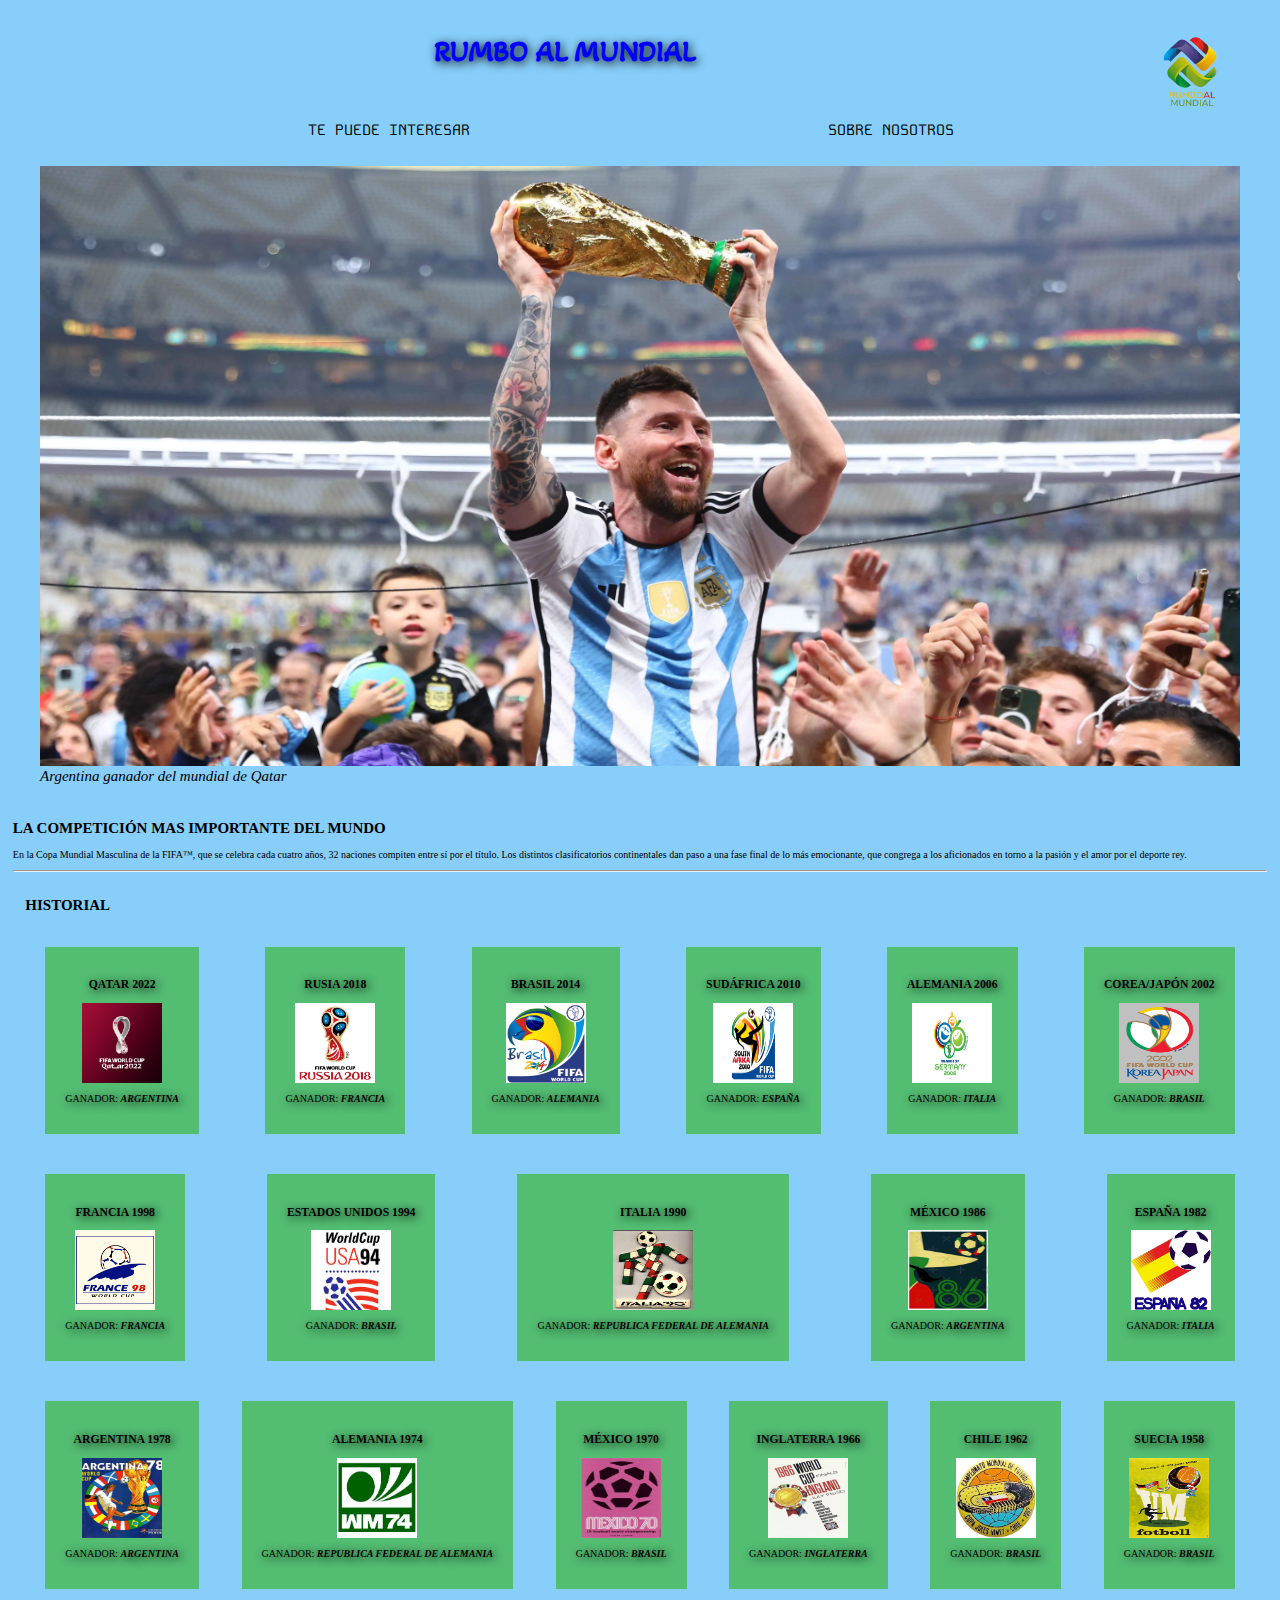
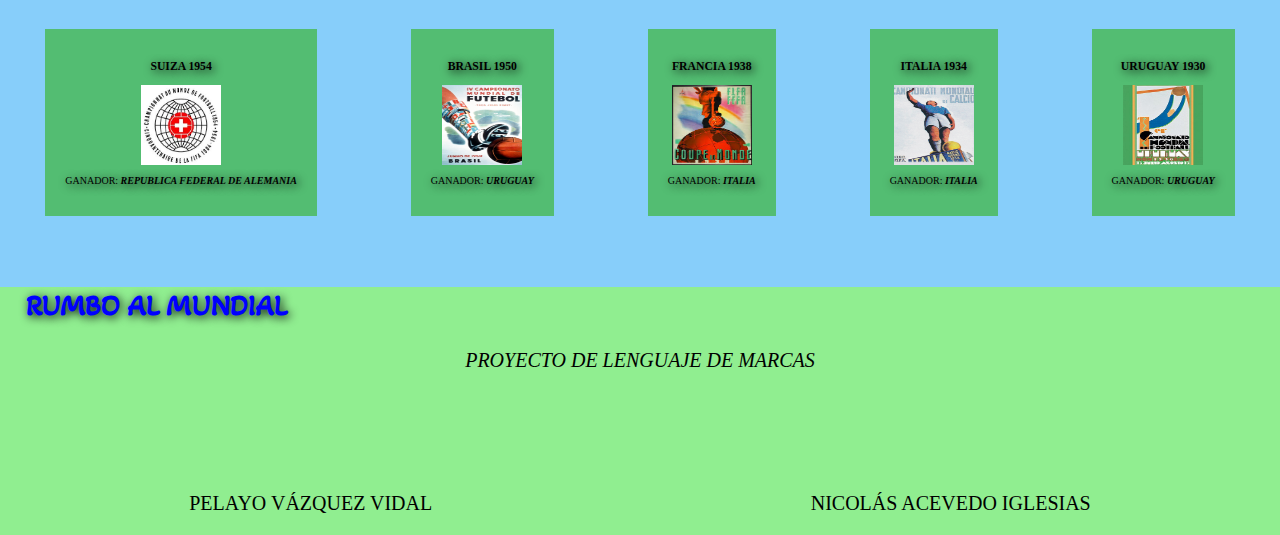
==== index.html @ d119bd3b "index casi acabado" ====
<!DOCTYPE html>
<html lang="es">
<head>
    <meta charset="UTF-8">
    <meta http-equiv="X-UA-Compatible" content="IE=edge">
    <meta name="viewport" content="width=device-width, initial-scale=1.0">
    <title>Document</title>
    <link rel="stylesheet" href="estilos.css">
    <link rel="icon" type="image/jpg" href="IMAGENES/logo.png"/>
</head>
<body>

    <header>
        <h1>RUMBO AL MUNDIAL</h1>
        <img class="logo" src="IMAGENES/logo.png" alt="Logo Rumbo al Mundial">
        
        <nav>
            <ul>
                <li><a href="datosExtra.html" title="Te puede interesar" target="_blank">Te puede interesar</a></li>
                <li><a href="sobreNosotros.html" title="Sobre Nosotros" target="_blank">Sobre Nosotros</a></li>
            </ul>
        </nav>
    </header>

    <figure>
    <img class="actualidad" src="IMAGENES/actualidad.webp" title="Lionel Messi Campeón del Mundial de Qatar" >
    <figcaption><cite>Argentina ganador del mundial de Qatar</cite></figcaption>
    </figure>
   
<main>
    <article>

        <h2>LA COMPETICIÓN MAS IMPORTANTE DEL MUNDO</h2>
        <p>En la Copa Mundial Masculina de la FIFA™, que se celebra cada cuatro años, 32 naciones compiten entre sí por el título. Los distintos clasificatorios continentales dan paso a una fase final de lo más emocionante, que congrega a los aficionados en torno a la pasión y el amor por el deporte rey.</p>
        <hr>

    </article>

    <section>

        <h2 class="titulo2">HISTORIAL</h2>

        <div>
            <h3>QATAR 2022</h3> 
            <img class="historial" src="IMAGENES/2022.png">
            <p class="ganador">Ganador: <strong><em>Argentina</em></strong></p>
        </div>
        <div>
            <h3>RUSIA 2018</h3>
            <img class="historial" src="IMAGENES/2018.jpg">
            <p class="ganador">Ganador: <strong><em>Francia</em></strong></p>
        </div>
        <div>
            <h3>BRASIL 2014</h3>
            <img class="historial" src="IMAGENES/2014.jpg">
            <p class="ganador">Ganador: <strong><em>Alemania</em></strong></p>
        </div>
        <div>
            <h3>SUDÁFRICA 2010</h3>
            <img class="historial" src="IMAGENES/2010.jpg">
            <p class="ganador">Ganador: <strong><em>España</em></strong></p>
        </div>
        <div>
            <h3>ALEMANIA 2006</h3>
            <img class="historial" src="IMAGENES/2006.webp">
            <p class="ganador">Ganador: <strong><em>Italia</em></strong></p>
        </div>
        <div>
            <h3>COREA/JAPÓN 2002</h3>
            <img class="historial" src="IMAGENES/2002.JPG">
            <p class="ganador">Ganador: <strong><em>Brasil</em></strong></p>
        </div>
        <div>
            <h3>FRANCIA 1998</h3>
            <img class="historial" src="IMAGENES/1998.jpg">
            <p class="ganador">Ganador: <strong><em>Francia</em></strong></p>
        </div>
        <div>
            <h3>ESTADOS UNIDOS 1994</h3>
            <img class="historial" src="IMAGENES/1994.jpg">
            <p class="ganador">Ganador: <strong><em>Brasil</em></strong></p>
        </div> 
        <div>
            <h3>ITALIA 1990</h3>
            <img class="historial" src="IMAGENES/1990.jpg">
            <p class="ganador">Ganador: <strong><em>Republica Federal de Alemania</em></strong> </p>
        </div>
        <div>
            <h3>MÉXICO 1986</h3>
            <img class="historial" src="IMAGENES/1986.jpg">
            <p class="ganador">Ganador: <strong><em>Argentina</em></strong></p>
        </div>
        <div>
            <h3>ESPAÑA 1982</h3>
            <img class="historial" src="IMAGENES/1982.webp">
            <p class="ganador">Ganador: <strong><em>Italia</em></strong></p>
        </div>
        <div>
            <h3>ARGENTINA 1978</h3>
            <img class="historial" src="IMAGENES/1978.jpg">
            <p class="ganador">Ganador: <strong><em>Argentina</em></strong></p>
        </div>
        <div>
            <h3>ALEMANIA 1974</h3>
            <img class="historial" src="IMAGENES/1974.png">
            <p class="ganador">Ganador: <strong><em>Republica Federal de Alemania</em></strong></p>
        </div>
        <div>
            <h3>MÉXICO 1970</h3>
            <img class="historial" src="IMAGENES/1970.jpg">
            <p class="ganador">Ganador: <strong><em>Brasil</em></strong></p>
        </div>
        <div>
            <h3>INGLATERRA 1966</h3>
            <img class="historial" src="IMAGENES/1966.jpg">
            <p class="ganador">Ganador: <strong><em>Inglaterra</em></strong></p>
        </div>
        <div>
            <h3>CHILE 1962</h3>
            <img class="historial" src="IMAGENES/1962.jpg">
            <p class="ganador">Ganador: <strong><em>Brasil</em></strong></p>
        </div>
        <div>
            <h3>SUECIA 1958</h3>
            <img class="historial" src="IMAGENES/1958.webp">
            <p class="ganador">Ganador: <strong><em>Brasil</em></strong></p>
        </div>
        <div>
            <h3>SUIZA 1954</h3>
            <img class="historial" src="IMAGENES/1954.jpg">
            <p class="ganador">Ganador: <strong><em>Republica Federal de Alemania</em></strong></p>
        </div>
        <div>
            <h3>BRASIL 1950</h3>
            <img class="historial" src="IMAGENES/1950.jpg">
            <p class="ganador">Ganador: <strong><em>Uruguay</em></strong></p>
        </div>
        <div>
            <h3>FRANCIA 1938</h3>
            <img class="historial" src="IMAGENES/1938.jpg">
            <p class="ganador">Ganador: <strong><em>Italia</em></strong></p>
        </div> 
        <div>
            <h3>ITALIA 1934</h3>
            <img class="historial" src="IMAGENES/1934.jpg">
            <p class="ganador">Ganador: <strong><em>Italia</em></strong></p>
        </div>
        <div>
            <h3>URUGUAY 1930</h3>
            <img class="historial" src="IMAGENES/1930.jpg">
            <p class="ganador">Ganador: <strong><em>Uruguay</em></strong></p>
        </div>
        
    </section>
    
</main>


<footer>
<h1 class="pie">RUMBO AL MUNDIAL</h1>
<p class="cite"><em>Proyecto de Lenguaje de marcas</em></p>

<pagina class="autores">
<p>PELAYO VÁZQUEZ VIDAL</p>
<p>NICOLÁS ACEVEDO IGLESIAS</p>
</pagina>
</footer>







    
</body>
</html>
---- estilos.css ----
@import url('https://fonts.googleapis.com/css2?family=Kode+Mono:wght@400..700&display=swap');
@import url('https://fonts.googleapis.com/css2?family=Akaya+Kanadaka&display=swap');






html, body {
    margin: 0;
    padding: 0;
    background-color:lightskyblue; 
  }
  
  html {
    font-size: 10px;
    background-color: gray;
  }
  
  body {
    width: 100%; 
    margin: 0 auto;
  }

  

  header {
   
    display: flex;
    flex-flow: row wrap;
    height: 130px;
    
  }

  main, header {
    background-color:lightskyblue;
    padding: 1%;
  }

  h1 {
    flex: 1;
    text-transform: uppercase;
    display: flex;
    justify-content: center;
    text-align: center;
    font-size: 30px;
    font-family: "Akaya Kanadaka", system-ui;
    text-transform: uppercase;
    text-shadow: 2px 2px 10px black;
    color: blue;
    
   }
   

  

  .logo {
    display: flex;
    height: 150px;
  
  }

  nav {
    height: 5px;
    width: 80%;
    display: flex;
    margin: 0 auto;
    align-items: end;
    
   
   
  }
  
  nav ul {
    padding: 0;
    list-style-type: none;
    flex: 2;
    display: flex;
    
   
    
   
   
  }
  
  nav li {
    display: flex;
    text-align: center;
    flex: 2;
    justify-content: center;
    margin-bottom: 10px;
    font-family: "Kode Mono", monospace;
    
   
   
   
  }
  
  nav a {
    font-size: 15px;
    height: 3rem;
    line-height: 1.7;
    text-transform: uppercase;
    text-decoration: none;
    color: black;
    
  }

  nav a:hover{
    color:white;
  }

.actualidad{
  
  height: 600px;
  width: 100%;
  
}

figcaption{
font-size: 15px;


}

main{
height: 100%;

}

section{
  display: flex;
  
 
  flex-flow: row wrap;
  justify-content: space-between;
  margin: 1%;
  
}
.titulo2{
  display: flex;
 flex: 100%;
}


.historial{
  height: 80px;
  width: 80px;
  
}

div{
  display: flex;
 flex-direction: column;
 justify-content: space-between;
 padding: 20px;
 align-items: center;

 margin: 20px;
 background-color: rgb(83, 189, 114);
 text-shadow: 2px 2px 10px black;
  
}

div:hover{

  background-color: yellow;
}

.ganador{
  text-align: center;
  font-size: 10px;
  text-transform: uppercase;

}

footer{

  height: 100%;
  background-color:lightgreen;
}

.pie{
  display: flex;
justify-content: left;
margin: 2%;
}

.cite{
display: flex;
justify-content: center;
font-size: 2rem;
text-transform: uppercase;
}

.autores{
  display: flex;
  flex-direction: row;
  justify-content: space-around;
  margin-top: 100px;
  font-size: 2rem;
}
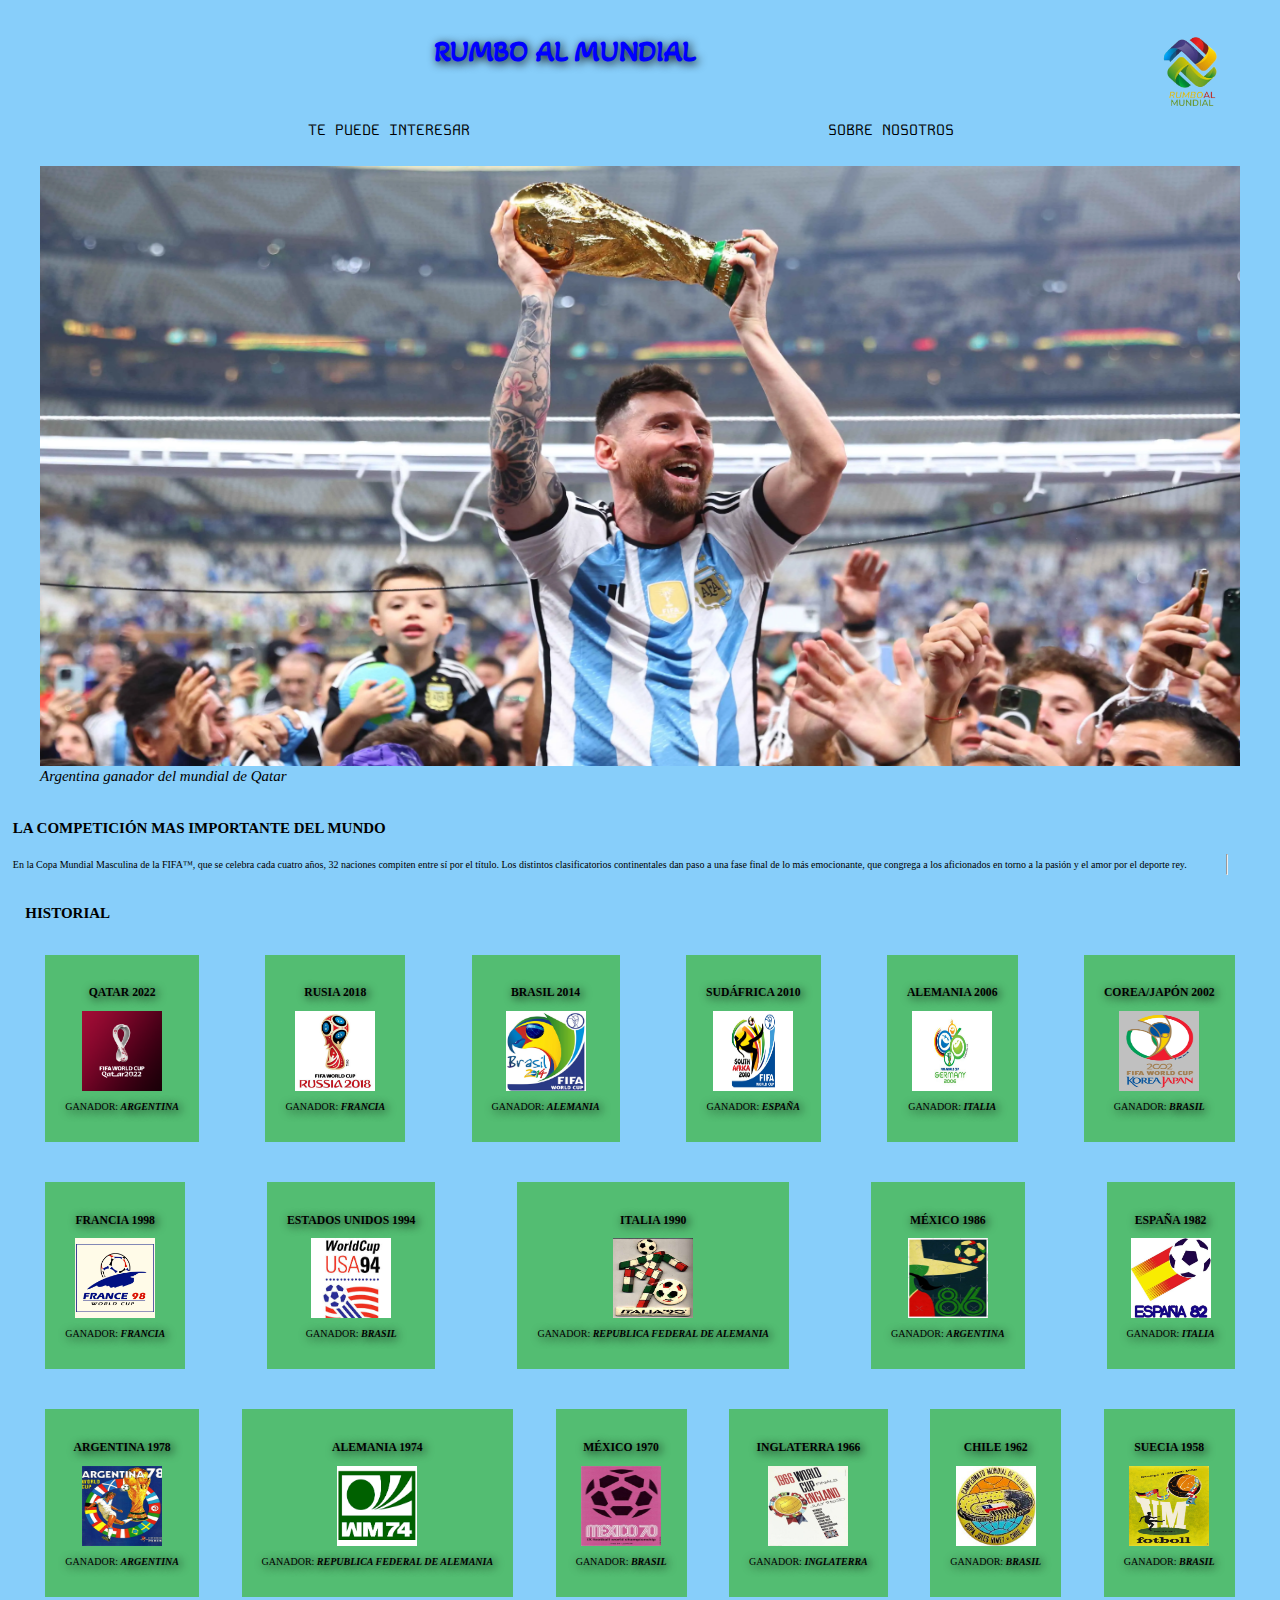
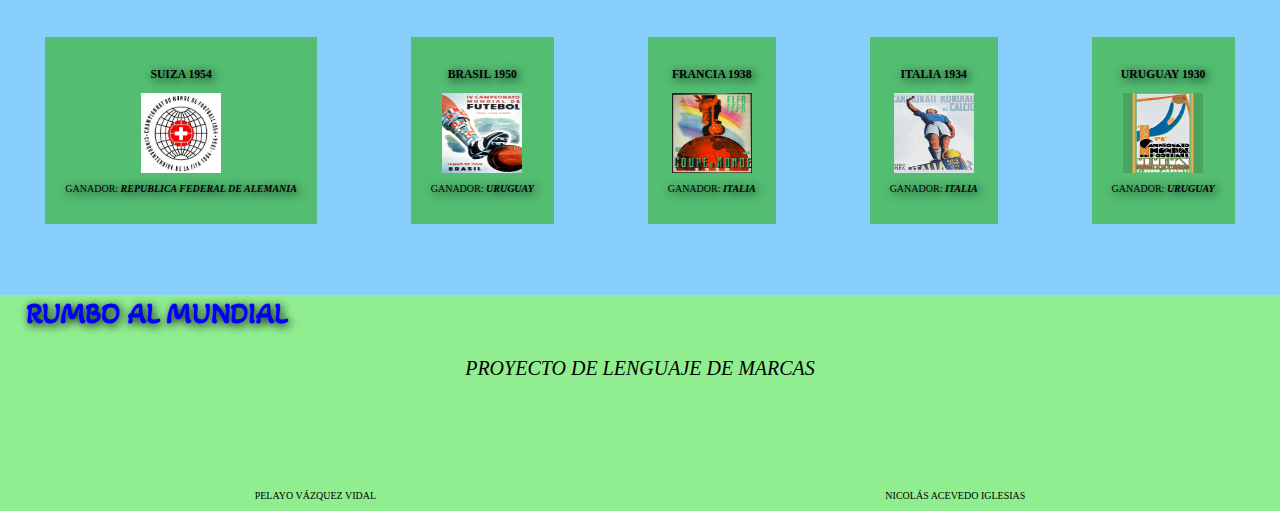
==== commit bfe1b682: "listo" ====
--- a/index.html
+++ b/index.html
@@ -1,19 +1,21 @@
 <!DOCTYPE html>
 <html lang="es">
+
 <head>
     <meta charset="UTF-8">
     <meta http-equiv="X-UA-Compatible" content="IE=edge">
     <meta name="viewport" content="width=device-width, initial-scale=1.0">
-    <title>Document</title>
+    <title>RuboAlMundial</title>
     <link rel="stylesheet" href="estilos.css">
-    <link rel="icon" type="image/jpg" href="IMAGENES/logo.png"/>
+    <link rel="icon" type="image/jpg" href="IMAGENES/logo.png" />
 </head>
+
 <body>
 
     <header>
         <h1>RUMBO AL MUNDIAL</h1>
         <img class="logo" src="IMAGENES/logo.png" alt="Logo Rumbo al Mundial">
-        
+
         <nav>
             <ul>
                 <li><a href="datosExtra.html" title="Te puede interesar" target="_blank">Te puede interesar</a></li>
@@ -23,148 +25,150 @@
     </header>
 
     <figure>
-    <img class="actualidad" src="IMAGENES/actualidad.webp" title="Lionel Messi Campeón del Mundial de Qatar" >
-    <figcaption><cite>Argentina ganador del mundial de Qatar</cite></figcaption>
+        <img class="actualidad" src="IMAGENES/actualidad.webp" title="Lionel Messi Campeón del Mundial de Qatar">
+        <figcaption><cite>Argentina ganador del mundial de Qatar</cite></figcaption>
     </figure>
-   
-<main>
-    <article>
 
-        <h2>LA COMPETICIÓN MAS IMPORTANTE DEL MUNDO</h2>
-        <p>En la Copa Mundial Masculina de la FIFA™, que se celebra cada cuatro años, 32 naciones compiten entre sí por el título. Los distintos clasificatorios continentales dan paso a una fase final de lo más emocionante, que congrega a los aficionados en torno a la pasión y el amor por el deporte rey.</p>
-        <hr>
+    <main>
+        <article>
 
-    </article>
+            <h2>LA COMPETICIÓN MAS IMPORTANTE DEL MUNDO</h2>
+            <p>En la Copa Mundial Masculina de la FIFA™, que se celebra cada cuatro años, 32 naciones compiten entre sí
+                por el título. Los distintos clasificatorios continentales dan paso a una fase final de lo más
+                emocionante, que congrega a los aficionados en torno a la pasión y el amor por el deporte rey.</p>
+            <hr>
 
-    <section>
+        </article>
 
-        <h2 class="titulo2">HISTORIAL</h2>
+        <section>
 
-        <div>
-            <h3>QATAR 2022</h3> 
-            <img class="historial" src="IMAGENES/2022.png">
-            <p class="ganador">Ganador: <strong><em>Argentina</em></strong></p>
-        </div>
-        <div>
-            <h3>RUSIA 2018</h3>
-            <img class="historial" src="IMAGENES/2018.jpg">
-            <p class="ganador">Ganador: <strong><em>Francia</em></strong></p>
-        </div>
-        <div>
-            <h3>BRASIL 2014</h3>
-            <img class="historial" src="IMAGENES/2014.jpg">
-            <p class="ganador">Ganador: <strong><em>Alemania</em></strong></p>
-        </div>
-        <div>
-            <h3>SUDÁFRICA 2010</h3>
-            <img class="historial" src="IMAGENES/2010.jpg">
-            <p class="ganador">Ganador: <strong><em>España</em></strong></p>
-        </div>
-        <div>
-            <h3>ALEMANIA 2006</h3>
-            <img class="historial" src="IMAGENES/2006.webp">
-            <p class="ganador">Ganador: <strong><em>Italia</em></strong></p>
-        </div>
-        <div>
-            <h3>COREA/JAPÓN 2002</h3>
-            <img class="historial" src="IMAGENES/2002.JPG">
-            <p class="ganador">Ganador: <strong><em>Brasil</em></strong></p>
-        </div>
-        <div>
-            <h3>FRANCIA 1998</h3>
-            <img class="historial" src="IMAGENES/1998.jpg">
-            <p class="ganador">Ganador: <strong><em>Francia</em></strong></p>
-        </div>
-        <div>
-            <h3>ESTADOS UNIDOS 1994</h3>
-            <img class="historial" src="IMAGENES/1994.jpg">
-            <p class="ganador">Ganador: <strong><em>Brasil</em></strong></p>
-        </div> 
-        <div>
-            <h3>ITALIA 1990</h3>
-            <img class="historial" src="IMAGENES/1990.jpg">
-            <p class="ganador">Ganador: <strong><em>Republica Federal de Alemania</em></strong> </p>
-        </div>
-        <div>
-            <h3>MÉXICO 1986</h3>
-            <img class="historial" src="IMAGENES/1986.jpg">
-            <p class="ganador">Ganador: <strong><em>Argentina</em></strong></p>
-        </div>
-        <div>
-            <h3>ESPAÑA 1982</h3>
-            <img class="historial" src="IMAGENES/1982.webp">
-            <p class="ganador">Ganador: <strong><em>Italia</em></strong></p>
-        </div>
-        <div>
-            <h3>ARGENTINA 1978</h3>
-            <img class="historial" src="IMAGENES/1978.jpg">
-            <p class="ganador">Ganador: <strong><em>Argentina</em></strong></p>
-        </div>
-        <div>
-            <h3>ALEMANIA 1974</h3>
-            <img class="historial" src="IMAGENES/1974.png">
-            <p class="ganador">Ganador: <strong><em>Republica Federal de Alemania</em></strong></p>
-        </div>
-        <div>
-            <h3>MÉXICO 1970</h3>
-            <img class="historial" src="IMAGENES/1970.jpg">
-            <p class="ganador">Ganador: <strong><em>Brasil</em></strong></p>
-        </div>
-        <div>
-            <h3>INGLATERRA 1966</h3>
-            <img class="historial" src="IMAGENES/1966.jpg">
-            <p class="ganador">Ganador: <strong><em>Inglaterra</em></strong></p>
-        </div>
-        <div>
-            <h3>CHILE 1962</h3>
-            <img class="historial" src="IMAGENES/1962.jpg">
-            <p class="ganador">Ganador: <strong><em>Brasil</em></strong></p>
-        </div>
-        <div>
-            <h3>SUECIA 1958</h3>
-            <img class="historial" src="IMAGENES/1958.webp">
-            <p class="ganador">Ganador: <strong><em>Brasil</em></strong></p>
-        </div>
-        <div>
-            <h3>SUIZA 1954</h3>
-            <img class="historial" src="IMAGENES/1954.jpg">
-            <p class="ganador">Ganador: <strong><em>Republica Federal de Alemania</em></strong></p>
-        </div>
-        <div>
-            <h3>BRASIL 1950</h3>
-            <img class="historial" src="IMAGENES/1950.jpg">
-            <p class="ganador">Ganador: <strong><em>Uruguay</em></strong></p>
-        </div>
-        <div>
-            <h3>FRANCIA 1938</h3>
-            <img class="historial" src="IMAGENES/1938.jpg">
-            <p class="ganador">Ganador: <strong><em>Italia</em></strong></p>
-        </div> 
-        <div>
-            <h3>ITALIA 1934</h3>
-            <img class="historial" src="IMAGENES/1934.jpg">
-            <p class="ganador">Ganador: <strong><em>Italia</em></strong></p>
-        </div>
-        <div>
-            <h3>URUGUAY 1930</h3>
-            <img class="historial" src="IMAGENES/1930.jpg">
-            <p class="ganador">Ganador: <strong><em>Uruguay</em></strong></p>
-        </div>
-        
-    </section>
-    
-</main>
+            <h2 class="titulo2">HISTORIAL</h2>
+
+            <div>
+                <h3>QATAR 2022</h3>
+                <img class="historial" src="IMAGENES/2022.png">
+                <p class="ganador">Ganador: <strong><em>Argentina</em></strong></p>
+            </div>
+            <div>
+                <h3>RUSIA 2018</h3>
+                <img class="historial" src="IMAGENES/2018.jpg">
+                <p class="ganador">Ganador: <strong><em>Francia</em></strong></p>
+            </div>
+            <div>
+                <h3>BRASIL 2014</h3>
+                <img class="historial" src="IMAGENES/2014.jpg">
+                <p class="ganador">Ganador: <strong><em>Alemania</em></strong></p>
+            </div>
+            <div>
+                <h3>SUDÁFRICA 2010</h3>
+                <img class="historial" src="IMAGENES/2010.jpg">
+                <p class="ganador">Ganador: <strong><em>España</em></strong></p>
+            </div>
+            <div>
+                <h3>ALEMANIA 2006</h3>
+                <img class="historial" src="IMAGENES/2006.webp">
+                <p class="ganador">Ganador: <strong><em>Italia</em></strong></p>
+            </div>
+            <div>
+                <h3>COREA/JAPÓN 2002</h3>
+                <img class="historial" src="IMAGENES/2002.JPG">
+                <p class="ganador">Ganador: <strong><em>Brasil</em></strong></p>
+            </div>
+            <div>
+                <h3>FRANCIA 1998</h3>
+                <img class="historial" src="IMAGENES/1998.jpg">
+                <p class="ganador">Ganador: <strong><em>Francia</em></strong></p>
+            </div>
+            <div>
+                <h3>ESTADOS UNIDOS 1994</h3>
+                <img class="historial" src="IMAGENES/1994.jpg">
+                <p class="ganador">Ganador: <strong><em>Brasil</em></strong></p>
+            </div>
+            <div>
+                <h3>ITALIA 1990</h3>
+                <img class="historial" src="IMAGENES/1990.jpg">
+                <p class="ganador">Ganador: <strong><em>Republica Federal de Alemania</em></strong> </p>
+            </div>
+            <div>
+                <h3>MÉXICO 1986</h3>
+                <img class="historial" src="IMAGENES/1986.jpg">
+                <p class="ganador">Ganador: <strong><em>Argentina</em></strong></p>
+            </div>
+            <div>
+                <h3>ESPAÑA 1982</h3>
+                <img class="historial" src="IMAGENES/1982.webp">
+                <p class="ganador">Ganador: <strong><em>Italia</em></strong></p>
+            </div>
+            <div>
+                <h3>ARGENTINA 1978</h3>
+                <img class="historial" src="IMAGENES/1978.jpg">
+                <p class="ganador">Ganador: <strong><em>Argentina</em></strong></p>
+            </div>
+            <div>
+                <h3>ALEMANIA 1974</h3>
+                <img class="historial" src="IMAGENES/1974.png">
+                <p class="ganador">Ganador: <strong><em>Republica Federal de Alemania</em></strong></p>
+            </div>
+            <div>
+                <h3>MÉXICO 1970</h3>
+                <img class="historial" src="IMAGENES/1970.jpg">
+                <p class="ganador">Ganador: <strong><em>Brasil</em></strong></p>
+            </div>
+            <div>
+                <h3>INGLATERRA 1966</h3>
+                <img class="historial" src="IMAGENES/1966.jpg">
+                <p class="ganador">Ganador: <strong><em>Inglaterra</em></strong></p>
+            </div>
+            <div>
+                <h3>CHILE 1962</h3>
+                <img class="historial" src="IMAGENES/1962.jpg">
+                <p class="ganador">Ganador: <strong><em>Brasil</em></strong></p>
+            </div>
+            <div>
+                <h3>SUECIA 1958</h3>
+                <img class="historial" src="IMAGENES/1958.webp">
+                <p class="ganador">Ganador: <strong><em>Brasil</em></strong></p>
+            </div>
+            <div>
+                <h3>SUIZA 1954</h3>
+                <img class="historial" src="IMAGENES/1954.jpg">
+                <p class="ganador">Ganador: <strong><em>Republica Federal de Alemania</em></strong></p>
+            </div>
+            <div>
+                <h3>BRASIL 1950</h3>
+                <img class="historial" src="IMAGENES/1950.jpg">
+                <p class="ganador">Ganador: <strong><em>Uruguay</em></strong></p>
+            </div>
+            <div>
+                <h3>FRANCIA 1938</h3>
+                <img class="historial" src="IMAGENES/1938.jpg">
+                <p class="ganador">Ganador: <strong><em>Italia</em></strong></p>
+            </div>
+            <div>
+                <h3>ITALIA 1934</h3>
+                <img class="historial" src="IMAGENES/1934.jpg">
+                <p class="ganador">Ganador: <strong><em>Italia</em></strong></p>
+            </div>
+            <div>
+                <h3>URUGUAY 1930</h3>
+                <img class="historial" src="IMAGENES/1930.jpg">
+                <p class="ganador">Ganador: <strong><em>Uruguay</em></strong></p>
+            </div>
+
+        </section>
+
+    </main>
 
 
-<footer>
-<h1 class="pie">RUMBO AL MUNDIAL</h1>
-<p class="cite"><em>Proyecto de Lenguaje de marcas</em></p>
+    <footer>
+        <h1 class="pie">RUMBO AL MUNDIAL</h1>
+        <p class="cite"><em>Proyecto de Lenguaje de marcas</em></p>
 
-<pagina class="autores">
-<p>PELAYO VÁZQUEZ VIDAL</p>
-<p>NICOLÁS ACEVEDO IGLESIAS</p>
-</pagina>
-</footer>
+        <pagina class="autores">
+            <p>PELAYO VÁZQUEZ VIDAL</p>
+            <p>NICOLÁS ACEVEDO IGLESIAS</p>
+        </pagina>
+    </footer>
 
 
 
@@ -172,6 +176,7 @@
 
 
 
-    
+
 </body>
+
 </html>--- a/estilos.css
+++ b/estilos.css
@@ -10,6 +10,7 @@
     margin: 0;
     padding: 0;
     background-color:lightskyblue; 
+    min-width:450px;
   }
   
   html {
@@ -20,6 +21,7 @@
   body {
     width: 100%; 
     margin: 0 auto;
+    
   }
 
   
@@ -126,6 +128,12 @@
 main{
 height: 100%;
 
+}
+
+article{
+  display: flex;
+  flex-flow: row wrap;
+  text-align: justify;
 }
 
 section{
@@ -198,21 +206,168 @@
   flex-direction: row;
   justify-content: space-around;
   margin-top: 100px;
-  font-size: 2rem;
-}
-
-
-
-
-  
-  
-
-
-
-
-
-
-
-
-
-
+  font-size: 1rem;
+}
+
+@media (width<=500px){
+
+  .actualidad{
+  
+    height: 400px;
+    width: 400px;
+    margin: 0 auto;
+    
+  }
+
+  article{
+    display: flex;
+    flex-flow: row wrap;
+    text-align: center;
+  }
+
+
+div{
+  display: flex;
+ flex-direction: column;
+ justify-content: center;
+ padding: 20px;
+ align-items: center;
+
+ margin: 20px;
+ background-color: rgb(83, 189, 114);
+ text-shadow: 2px 2px 10px black;
+  
+}
+
+.titulo2{
+  display: flex;
+ flex: 100%;
+ justify-content: center;
+}
+
+
+.pie{
+  display: flex;
+justify-content: center;
+margin: 2%;
+}
+
+.autores{
+  display: flex;
+  flex-direction: column;
+ justify-content: center;
+ align-items: center;
+ 
+  font-size: 1rem;
+}
+
+}
+
+@media (width>1400px){
+
+  header {
+   
+    display: flex;
+    flex-flow: row wrap;
+    height: 200px;
+    
+  }
+
+
+  .actualidad{
+  
+    height: 1000px;
+    width: 100%;
+    
+  }
+  h1 {
+    flex: 1;
+    text-transform: uppercase;
+    display: flex;
+    justify-content: center;
+    text-align: center;
+    font-size: 30px;
+    font-family: "Akaya Kanadaka", system-ui;
+    text-transform: uppercase;
+    text-shadow: 2px 2px 10px black;
+    color: blue;
+    
+   }
+   
+
+  
+
+  .logo {
+    display: flex;
+    height: 150px;
+    
+  
+  }
+
+  nav {
+    height: 50px;
+    width: 80%;
+    display: flex;
+    margin: 0 auto;
+    align-items: end;
+    flex:100%;
+    
+   
+   
+  }
+  
+  nav ul {
+    padding: 0;
+    list-style-type: none;
+    flex: 2;
+    display: flex;
+    
+   
+    
+   
+   
+  }
+  
+  nav li {
+    display: flex;
+    text-align: center;
+    flex: 2;
+    justify-content: center;
+    margin-bottom: 10px;
+    font-family: "Kode Mono", monospace;
+    
+   
+   
+   
+  }
+  
+  nav a {
+    font-size: 15px;
+    height: 3rem;
+    line-height: 1.7;
+    text-transform: uppercase;
+    text-decoration: none;
+    color: black;
+    
+  }
+
+
+
+  
+}
+
+
+
+
+
+
+
+
+
+
+
+
+
+
+
+
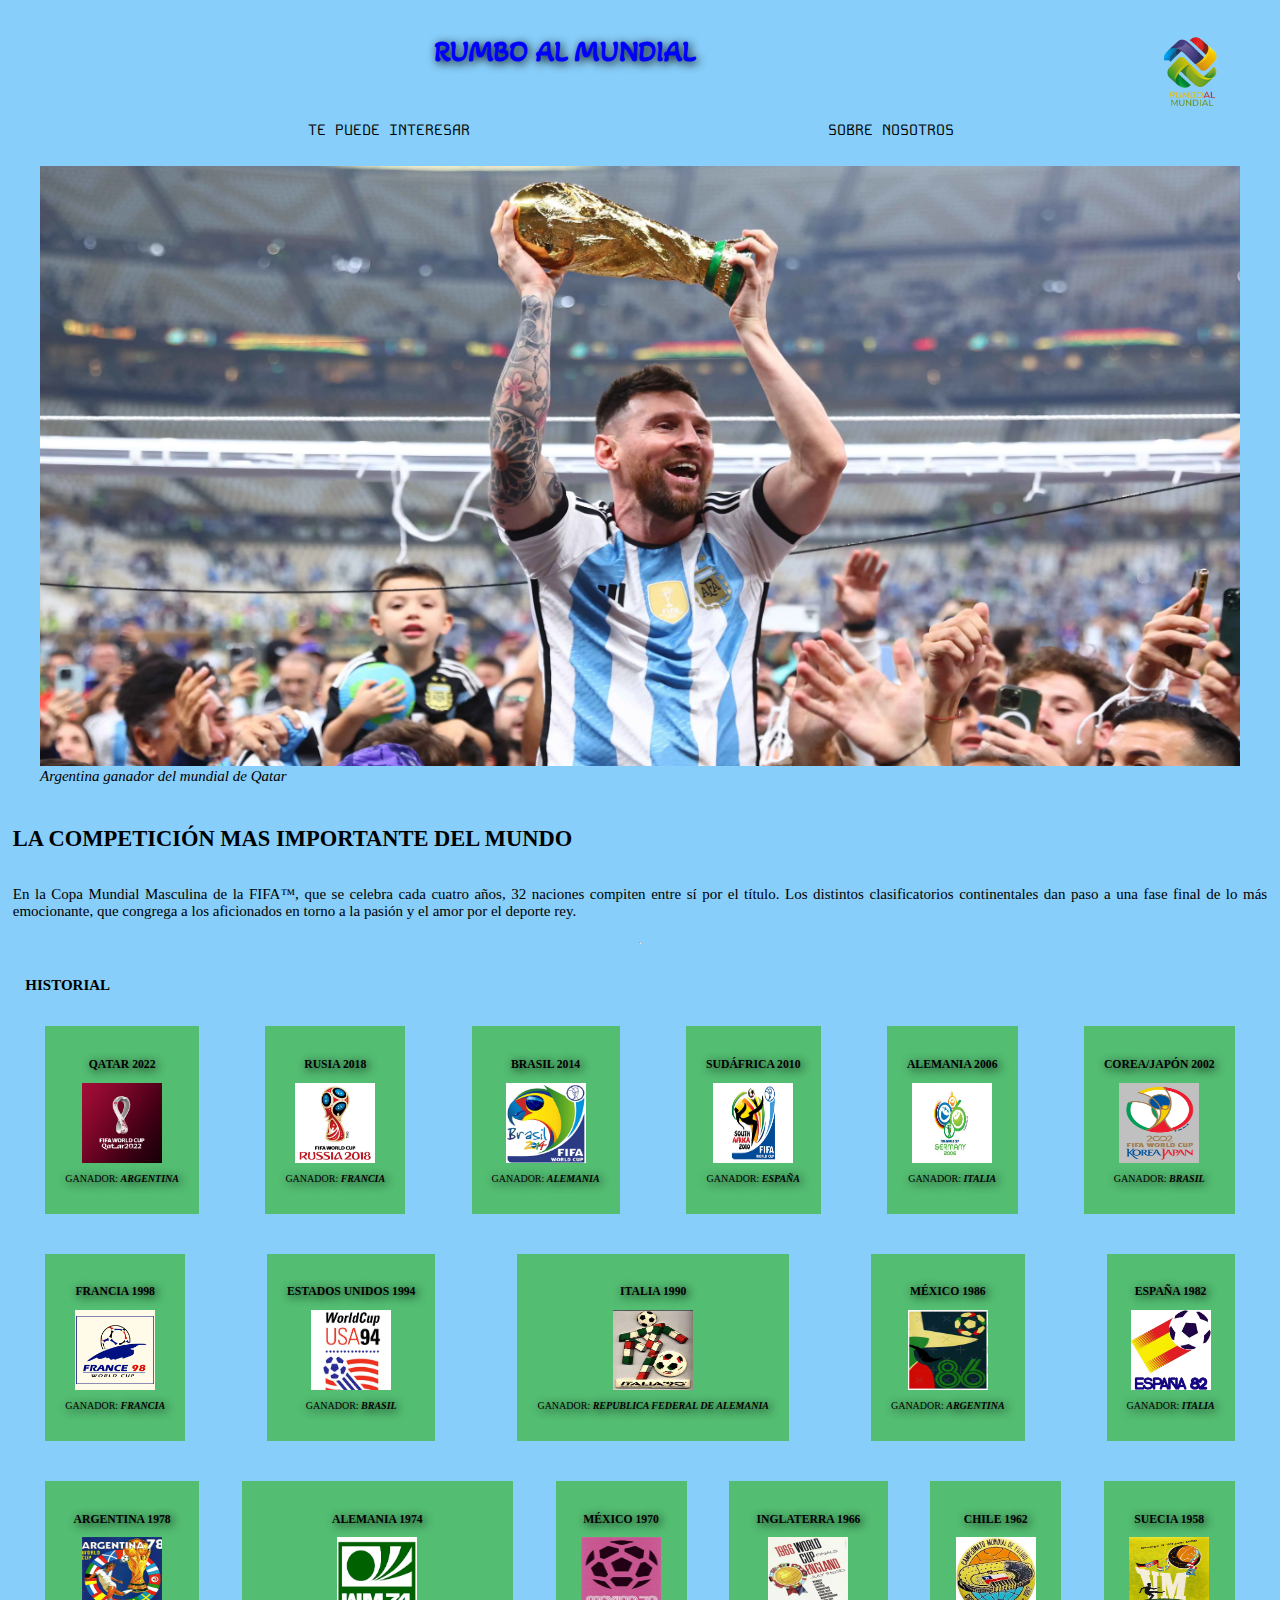
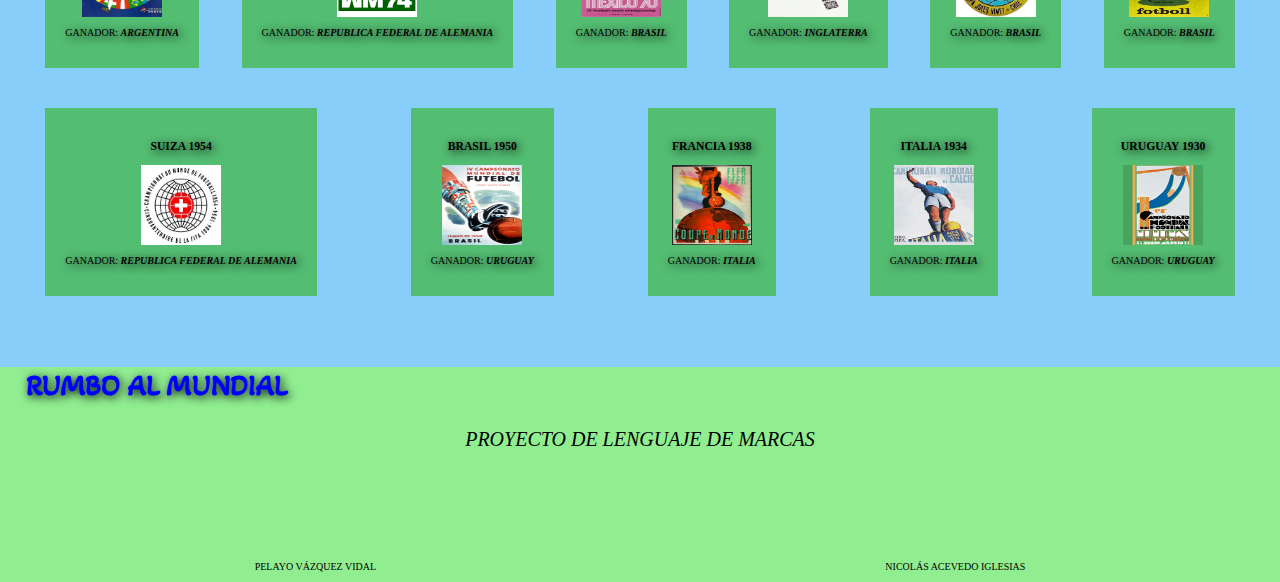
==== commit 9342e6be: "listo" ====
--- a/index.html
+++ b/index.html
@@ -32,7 +32,7 @@
     <main>
         <article>
 
-            <h2>LA COMPETICIÓN MAS IMPORTANTE DEL MUNDO</h2>
+            <h2 class="Titulo1">LA COMPETICIÓN MAS IMPORTANTE DEL MUNDO</h2>
             <p>En la Copa Mundial Masculina de la FIFA™, que se celebra cada cuatro años, 32 naciones compiten entre sí
                 por el título. Los distintos clasificatorios continentales dan paso a una fase final de lo más
                 emocionante, que congrega a los aficionados en torno a la pasión y el amor por el deporte rey.</p>
--- a/estilos.css
+++ b/estilos.css
@@ -134,6 +134,7 @@
   display: flex;
   flex-flow: row wrap;
   text-align: justify;
+  font-size: 15px;
 }
 
 section{
@@ -351,23 +352,33 @@
     
   }
 
-
-
-  
-}
-
-
-
-
-
-
-
-
-
-
-
-
-
-
-
-
+  article{
+    display: flex;
+    flex-flow: row wrap;
+    text-align: justify;
+    font-size: 15px;
+  } 
+
+  .Titulo1{
+    display: flex;
+    flex: 100%;
+  }
+
+  
+}
+
+
+
+
+
+
+
+
+
+
+
+
+
+
+
+
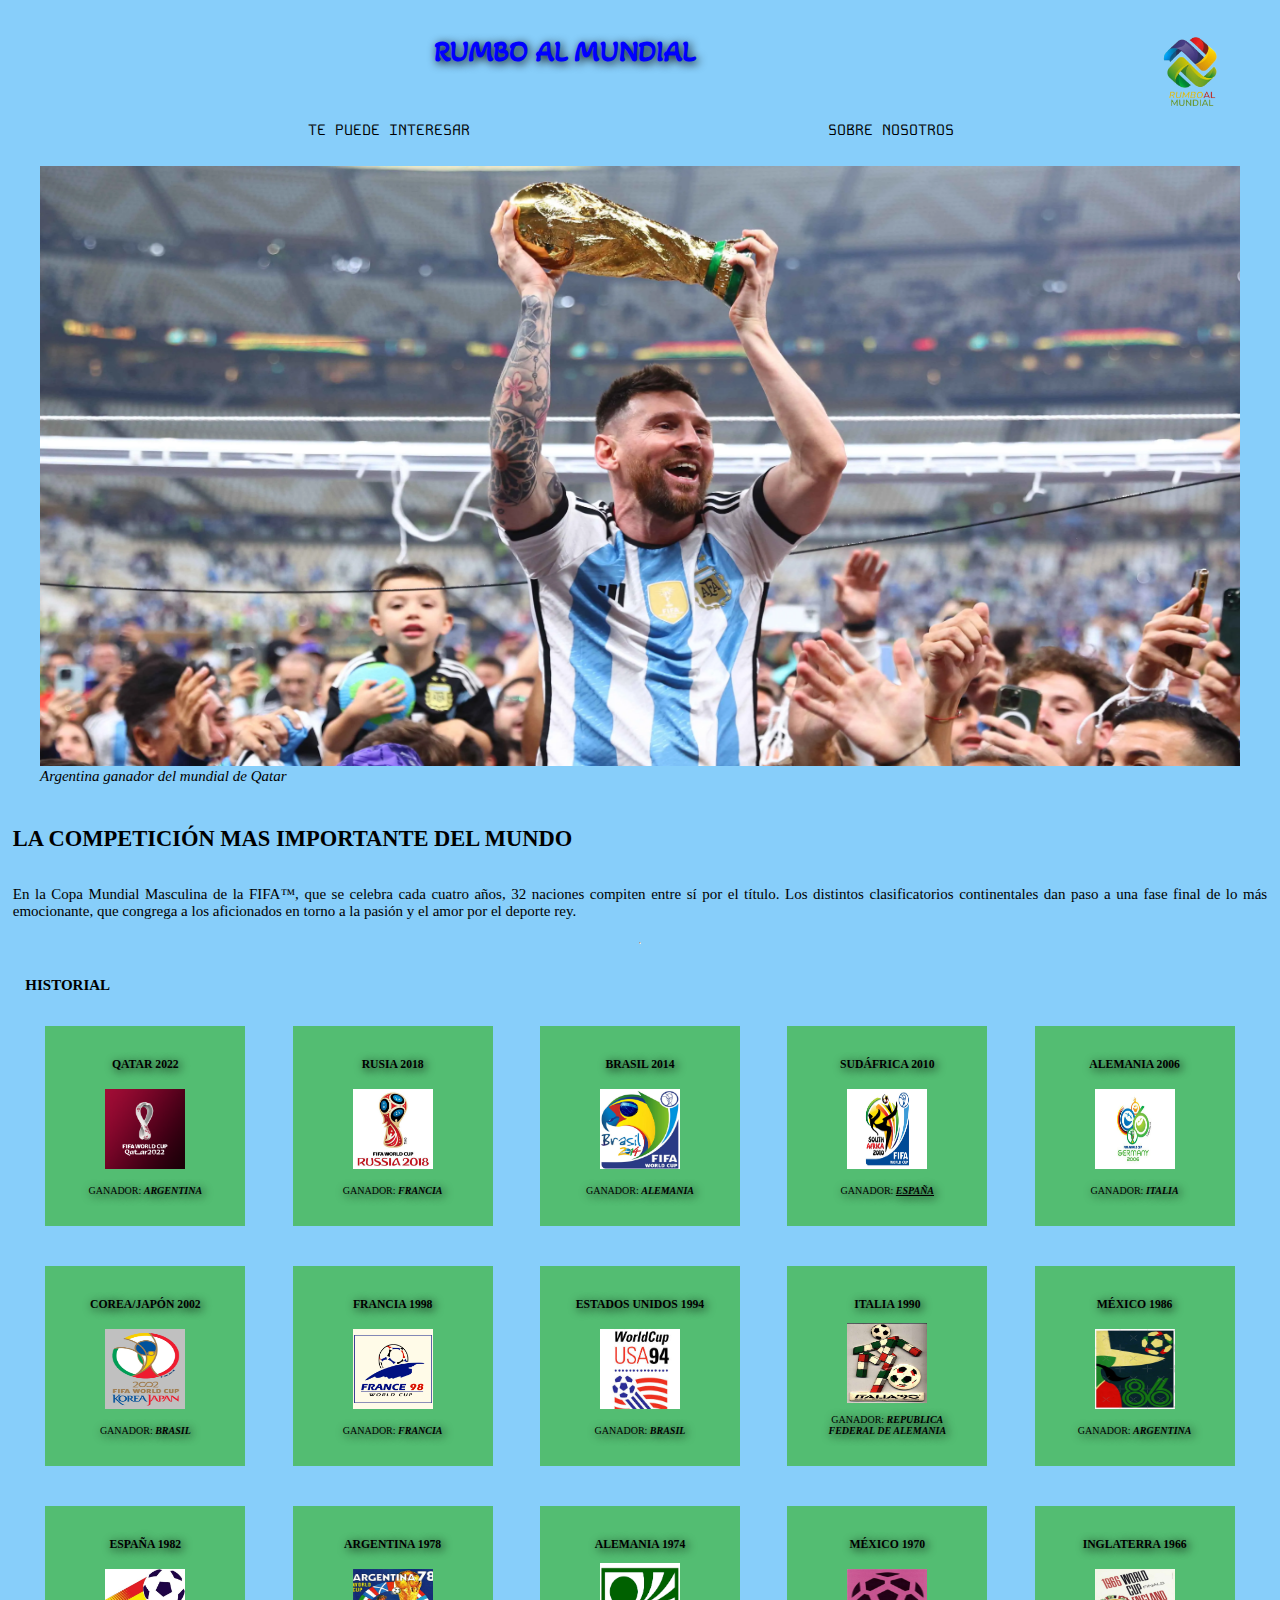
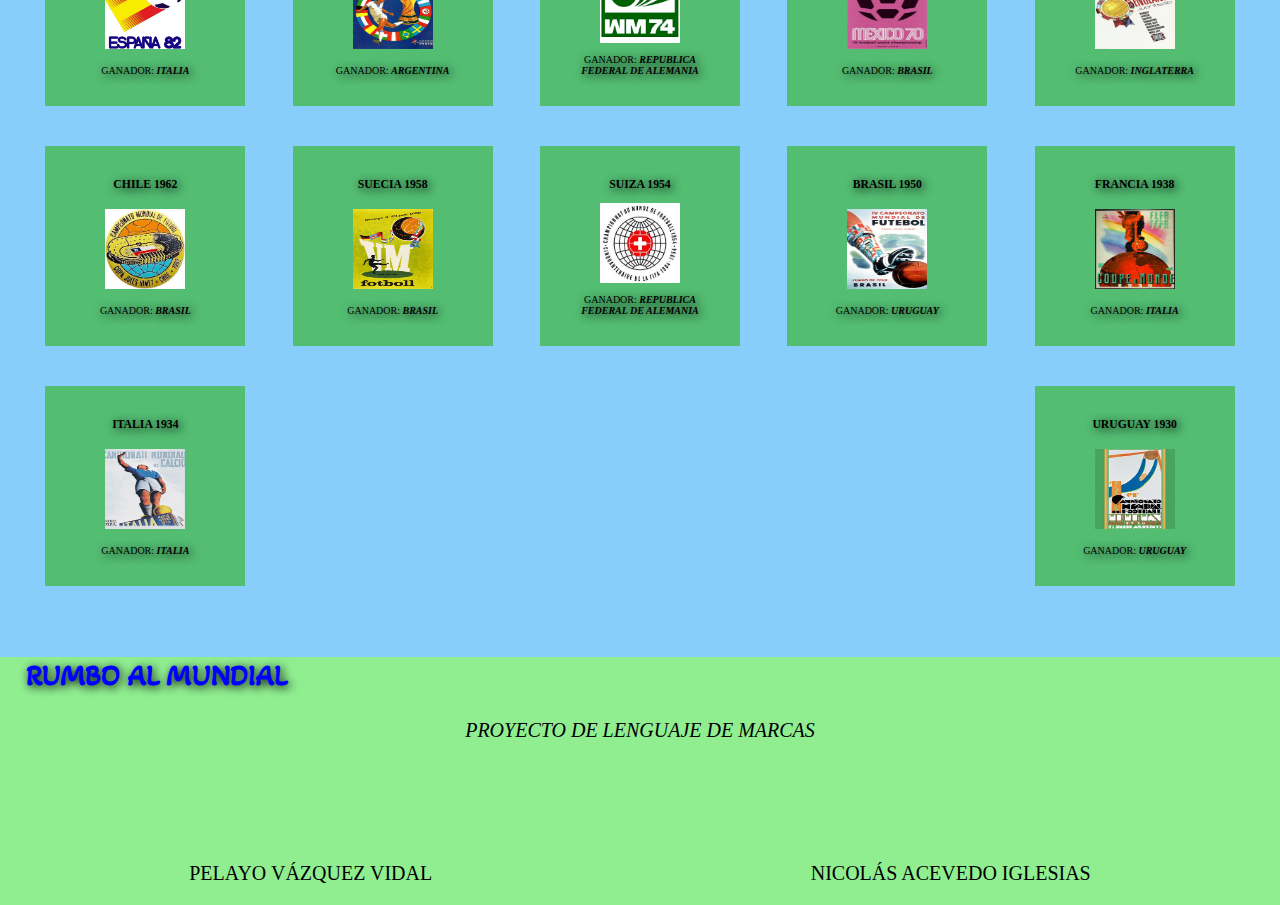
==== commit d45ad73d: "Sobre nosotros acabada" ====
--- a/index.html
+++ b/index.html
@@ -7,7 +7,7 @@
     <meta name="viewport" content="width=device-width, initial-scale=1.0">
     <title>RuboAlMundial</title>
     <link rel="stylesheet" href="estilos.css">
-    <link rel="icon" type="image/jpg" href="IMAGENES/logo.png" />
+    <link rel="icon" type="image/jpg" href="IMAGENES/logo.png"  />
 </head>
 
 <body>
@@ -60,9 +60,10 @@
                 <p class="ganador">Ganador: <strong><em>Alemania</em></strong></p>
             </div>
             <div>
+                
                 <h3>SUDÁFRICA 2010</h3>
-                <img class="historial" src="IMAGENES/2010.jpg">
-                <p class="ganador">Ganador: <strong><em>España</em></strong></p>
+                <img  class="historial" src="IMAGENES/2010.jpg">
+                <p class="ganador">Ganador: <strong><em><a href="https://youtu.be/6-EqlQMPmDI" title="Gol de Iniesta Final Mundial Sudáfrica">España</a></em></strong></p>
             </div>
             <div>
                 <h3>ALEMANIA 2006</h3>
--- a/estilos.css
+++ b/estilos.css
@@ -1,4 +1,4 @@
-@import url('https://fonts.googleapis.com/css2?family=Kode+Mono:wght@400..700&display=swap');
+  @import url('https://fonts.googleapis.com/css2?family=Kode+Mono:wght@400..700&display=swap');
 @import url('https://fonts.googleapis.com/css2?family=Akaya+Kanadaka&display=swap');
 
 
@@ -10,12 +10,14 @@
     margin: 0;
     padding: 0;
     background-color:lightskyblue; 
-    min-width:450px;
+    min-width: 470px;
+    
   }
   
   html {
     font-size: 10px;
-    background-color: gray;
+    background-color:lightskyblue; 
+    height: 100%;
   }
   
   body {
@@ -70,6 +72,8 @@
     align-items: end;
     
    
+    
+   
    
   }
   
@@ -78,6 +82,7 @@
     list-style-type: none;
     flex: 2;
     display: flex;
+   
     
    
     
@@ -93,6 +98,7 @@
     margin-bottom: 10px;
     font-family: "Kode Mono", monospace;
     
+    
    
    
    
@@ -105,6 +111,7 @@
     text-transform: uppercase;
     text-decoration: none;
     color: black;
+   
     
   }
 
@@ -164,10 +171,12 @@
  justify-content: space-between;
  padding: 20px;
  align-items: center;
-
+overflow: auto;
  margin: 20px;
  background-color: rgb(83, 189, 114);
  text-shadow: 2px 2px 10px black;
+ height: 160px;
+ width: 160px;
   
 }
 
@@ -207,14 +216,34 @@
   flex-direction: row;
   justify-content: space-around;
   margin-top: 100px;
-  font-size: 1rem;
+  font-size: 20px;
+}
+
+
+
+.explicacion{
+  text-align: center;
+  padding: 1%;
+  font-size: 20px;
+}
+
+
+.main2{
+  height: 100%;
+}
+
+a{
+text-decoration:underline;
+    text-transform: uppercase;
+    
+    color: black;
 }
 
 @media (width<=500px){
 
   .actualidad{
   
-    height: 400px;
+    height: 350px;
     width: 400px;
     margin: 0 auto;
     
@@ -262,9 +291,31 @@
   font-size: 1rem;
 }
 
-}
-
-@media (width>1400px){
+nav{
+  margin-top: 10px;
+ 
+}
+
+
+
+}
+
+@media (697px<=width<=1399px){
+
+.header2{
+  display: flex;
+  flex-direction: column;
+  
+}
+
+
+}
+
+
+
+
+
+@media (width>=1400px){
 
   header {
    
@@ -364,21 +415,26 @@
     flex: 100%;
   }
 
-  
-}
-
-
-
-
-
-
-
-
-
-
-
-
-
-
-
-
+  .explicacion{
+text-align: center;
+
+  }
+
+  
+}
+
+
+
+
+
+
+
+
+
+
+
+
+
+
+
+
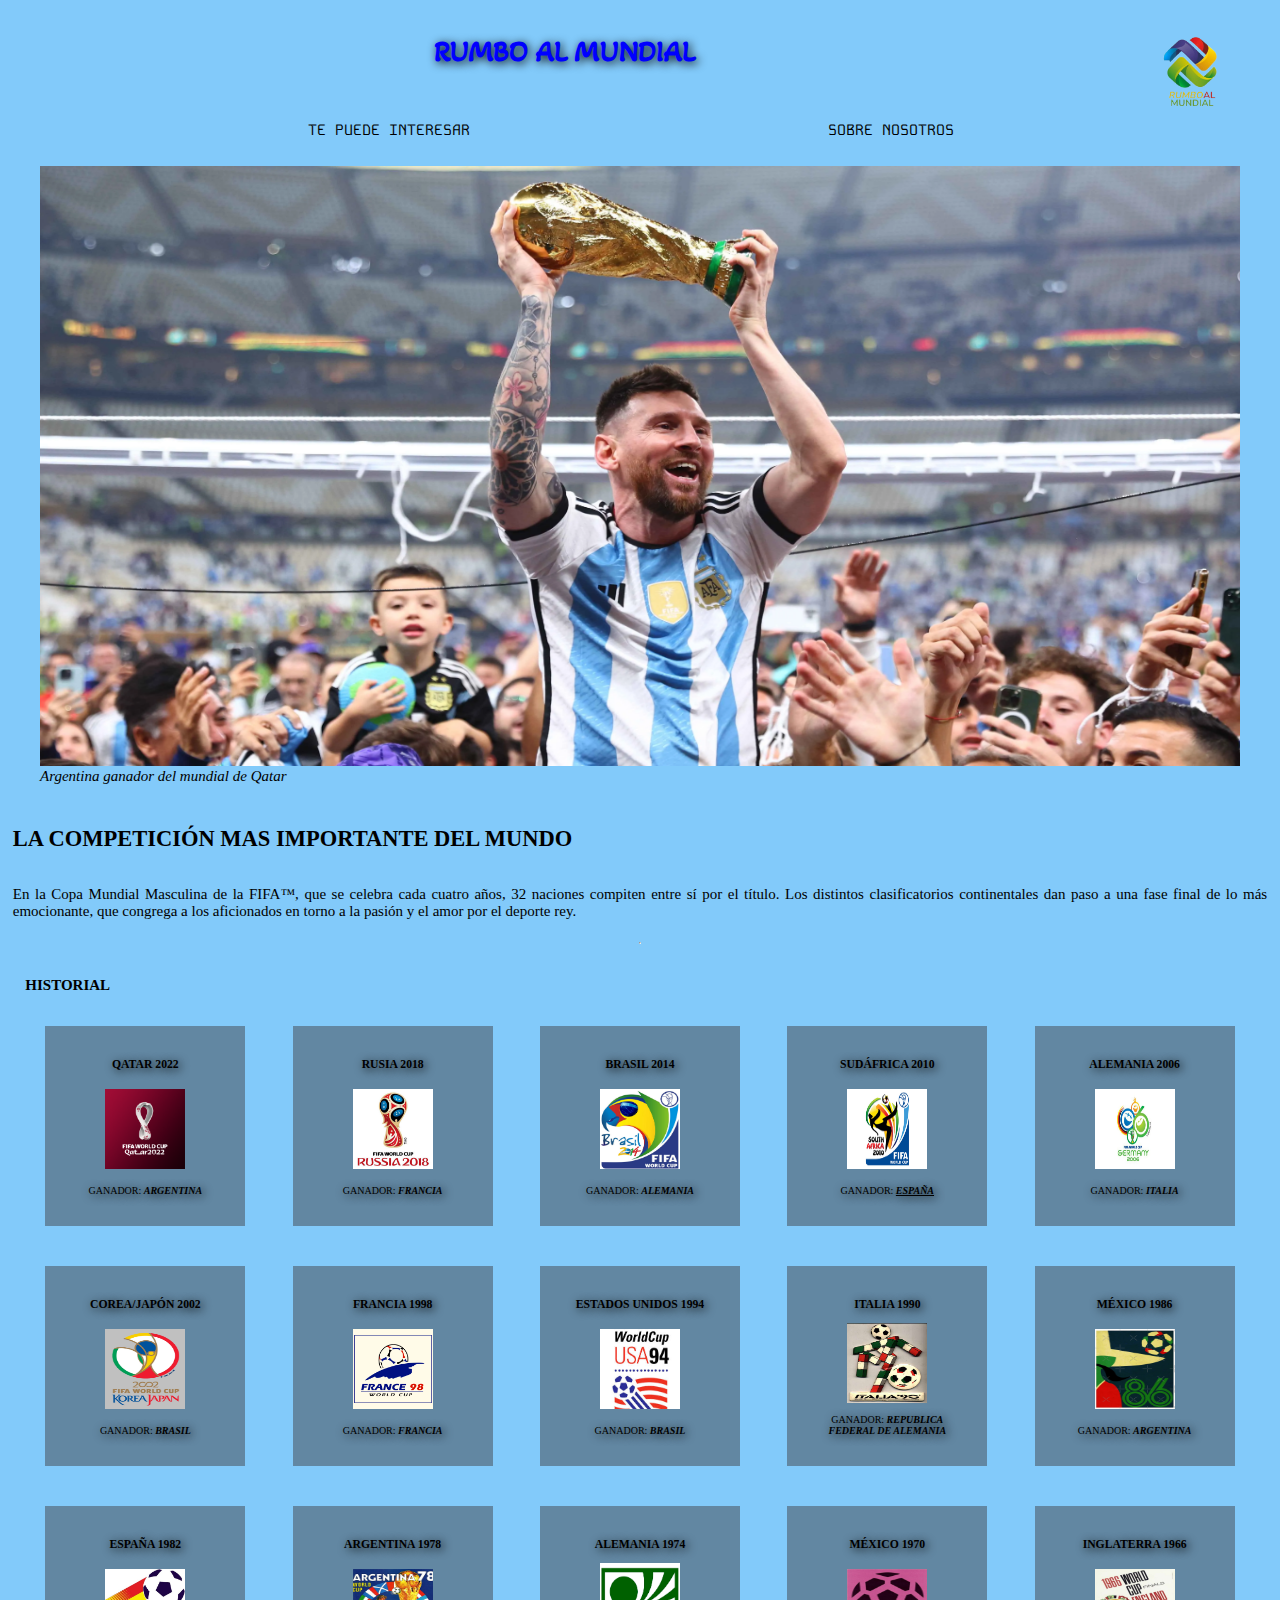
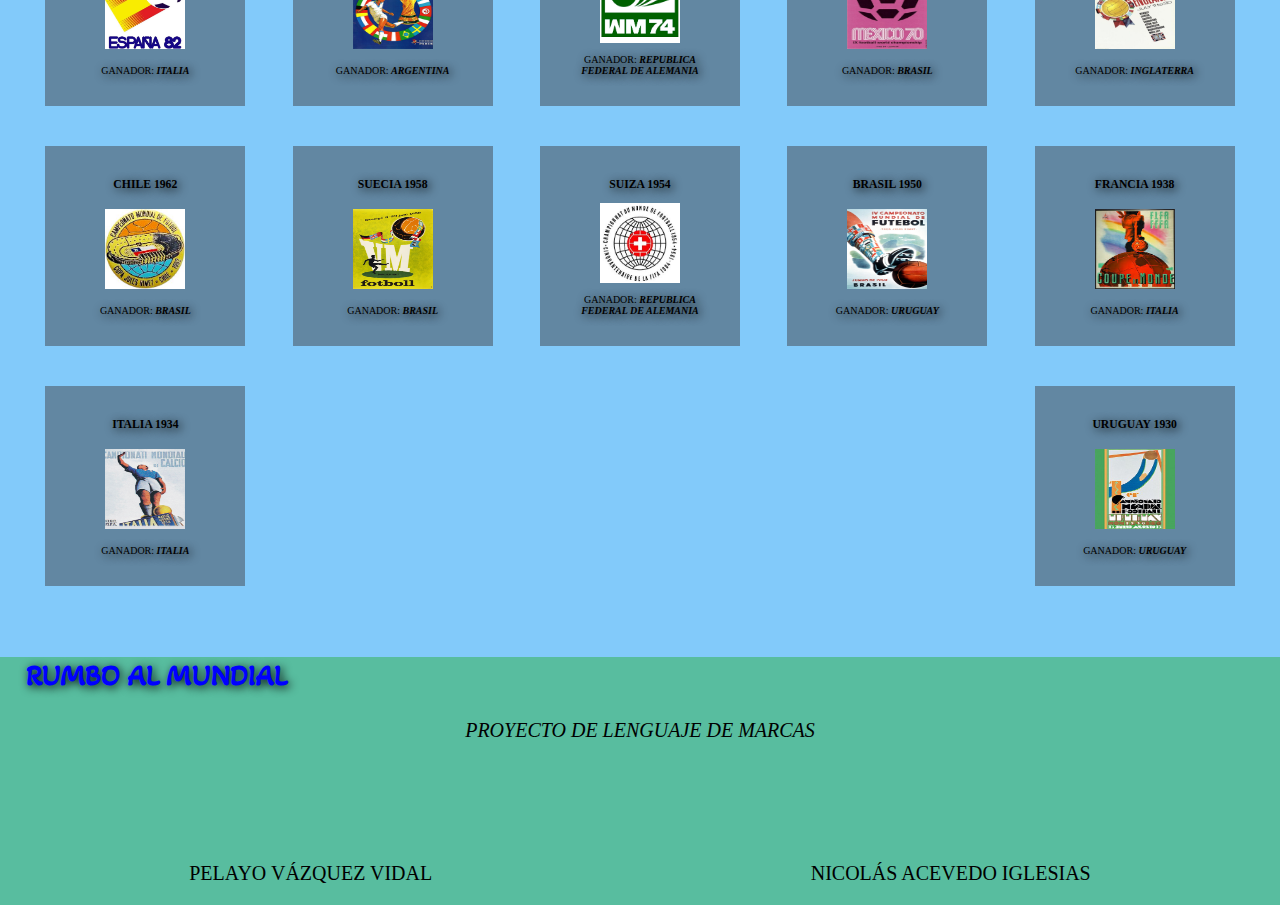
==== commit ff5d4f4e: "formateao" ====
--- a/index.html
+++ b/index.html
@@ -13,6 +13,7 @@
 <body>
 
     <header>
+
         <h1>RUMBO AL MUNDIAL</h1>
         <img class="logo" src="IMAGENES/logo.png" alt="Logo Rumbo al Mundial">
 
@@ -22,14 +23,18 @@
                 <li><a href="sobreNosotros.html" title="Sobre Nosotros" target="_blank">Sobre Nosotros</a></li>
             </ul>
         </nav>
+
     </header>
 
     <figure>
+
         <img class="actualidad" src="IMAGENES/actualidad.webp" title="Lionel Messi Campeón del Mundial de Qatar">
         <figcaption><cite>Argentina ganador del mundial de Qatar</cite></figcaption>
+
     </figure>
 
     <main>
+
         <article>
 
             <h2 class="Titulo1">LA COMPETICIÓN MAS IMPORTANTE DEL MUNDO</h2>
@@ -49,107 +54,128 @@
                 <img class="historial" src="IMAGENES/2022.png">
                 <p class="ganador">Ganador: <strong><em>Argentina</em></strong></p>
             </div>
+
             <div>
                 <h3>RUSIA 2018</h3>
                 <img class="historial" src="IMAGENES/2018.jpg">
                 <p class="ganador">Ganador: <strong><em>Francia</em></strong></p>
             </div>
+
             <div>
                 <h3>BRASIL 2014</h3>
                 <img class="historial" src="IMAGENES/2014.jpg">
                 <p class="ganador">Ganador: <strong><em>Alemania</em></strong></p>
             </div>
+
             <div>
                 
                 <h3>SUDÁFRICA 2010</h3>
                 <img  class="historial" src="IMAGENES/2010.jpg">
                 <p class="ganador">Ganador: <strong><em><a href="https://youtu.be/6-EqlQMPmDI" title="Gol de Iniesta Final Mundial Sudáfrica">España</a></em></strong></p>
             </div>
+
             <div>
                 <h3>ALEMANIA 2006</h3>
                 <img class="historial" src="IMAGENES/2006.webp">
                 <p class="ganador">Ganador: <strong><em>Italia</em></strong></p>
             </div>
+
             <div>
                 <h3>COREA/JAPÓN 2002</h3>
                 <img class="historial" src="IMAGENES/2002.JPG">
                 <p class="ganador">Ganador: <strong><em>Brasil</em></strong></p>
             </div>
+
             <div>
                 <h3>FRANCIA 1998</h3>
                 <img class="historial" src="IMAGENES/1998.jpg">
                 <p class="ganador">Ganador: <strong><em>Francia</em></strong></p>
             </div>
+
             <div>
                 <h3>ESTADOS UNIDOS 1994</h3>
                 <img class="historial" src="IMAGENES/1994.jpg">
                 <p class="ganador">Ganador: <strong><em>Brasil</em></strong></p>
             </div>
+
             <div>
                 <h3>ITALIA 1990</h3>
                 <img class="historial" src="IMAGENES/1990.jpg">
                 <p class="ganador">Ganador: <strong><em>Republica Federal de Alemania</em></strong> </p>
             </div>
+
             <div>
                 <h3>MÉXICO 1986</h3>
                 <img class="historial" src="IMAGENES/1986.jpg">
                 <p class="ganador">Ganador: <strong><em>Argentina</em></strong></p>
             </div>
+
             <div>
                 <h3>ESPAÑA 1982</h3>
                 <img class="historial" src="IMAGENES/1982.webp">
                 <p class="ganador">Ganador: <strong><em>Italia</em></strong></p>
             </div>
+
             <div>
                 <h3>ARGENTINA 1978</h3>
                 <img class="historial" src="IMAGENES/1978.jpg">
                 <p class="ganador">Ganador: <strong><em>Argentina</em></strong></p>
             </div>
+
             <div>
                 <h3>ALEMANIA 1974</h3>
                 <img class="historial" src="IMAGENES/1974.png">
                 <p class="ganador">Ganador: <strong><em>Republica Federal de Alemania</em></strong></p>
             </div>
+
             <div>
                 <h3>MÉXICO 1970</h3>
                 <img class="historial" src="IMAGENES/1970.jpg">
                 <p class="ganador">Ganador: <strong><em>Brasil</em></strong></p>
             </div>
+
             <div>
                 <h3>INGLATERRA 1966</h3>
                 <img class="historial" src="IMAGENES/1966.jpg">
                 <p class="ganador">Ganador: <strong><em>Inglaterra</em></strong></p>
             </div>
+
             <div>
                 <h3>CHILE 1962</h3>
                 <img class="historial" src="IMAGENES/1962.jpg">
                 <p class="ganador">Ganador: <strong><em>Brasil</em></strong></p>
             </div>
+
             <div>
                 <h3>SUECIA 1958</h3>
                 <img class="historial" src="IMAGENES/1958.webp">
                 <p class="ganador">Ganador: <strong><em>Brasil</em></strong></p>
             </div>
+
             <div>
                 <h3>SUIZA 1954</h3>
                 <img class="historial" src="IMAGENES/1954.jpg">
                 <p class="ganador">Ganador: <strong><em>Republica Federal de Alemania</em></strong></p>
             </div>
+
             <div>
                 <h3>BRASIL 1950</h3>
                 <img class="historial" src="IMAGENES/1950.jpg">
                 <p class="ganador">Ganador: <strong><em>Uruguay</em></strong></p>
             </div>
+
             <div>
                 <h3>FRANCIA 1938</h3>
                 <img class="historial" src="IMAGENES/1938.jpg">
                 <p class="ganador">Ganador: <strong><em>Italia</em></strong></p>
             </div>
+
             <div>
                 <h3>ITALIA 1934</h3>
                 <img class="historial" src="IMAGENES/1934.jpg">
                 <p class="ganador">Ganador: <strong><em>Italia</em></strong></p>
             </div>
+
             <div>
                 <h3>URUGUAY 1930</h3>
                 <img class="historial" src="IMAGENES/1930.jpg">
@@ -159,7 +185,6 @@
         </section>
 
     </main>
-
 
     <footer>
         <h1 class="pie">RUMBO AL MUNDIAL</h1>
@@ -169,15 +194,9 @@
             <p>PELAYO VÁZQUEZ VIDAL</p>
             <p>NICOLÁS ACEVEDO IGLESIAS</p>
         </pagina>
+
     </footer>
 
-
-
-
-
-
-
-
 </body>
 
 </html>--- a/estilos.css
+++ b/estilos.css
@@ -9,14 +9,14 @@
 html, body {
     margin: 0;
     padding: 0;
-    background-color:lightskyblue; 
+    background-color:#82CAFA;
     min-width: 470px;
     
   }
   
   html {
     font-size: 10px;
-    background-color:lightskyblue; 
+    background-color:#82CAFA;
     height: 100%;
   }
   
@@ -37,7 +37,7 @@
   }
 
   main, header {
-    background-color:lightskyblue;
+    background-color:#82CAFA;
     padding: 1%;
   }
 
@@ -173,7 +173,7 @@
  align-items: center;
 overflow: auto;
  margin: 20px;
- background-color: rgb(83, 189, 114);
+ background-color: #6287A2;
  text-shadow: 2px 2px 10px black;
  height: 160px;
  width: 160px;
@@ -195,7 +195,7 @@
 footer{
 
   height: 100%;
-  background-color:lightgreen;
+  background-color:#58BD9F;
 }
 
 .pie{
@@ -253,6 +253,7 @@
     display: flex;
     flex-flow: row wrap;
     text-align: center;
+    justify-content: center;
   }
 
 
@@ -264,7 +265,7 @@
  align-items: center;
 
  margin: 20px;
- background-color: rgb(83, 189, 114);
+ 
  text-shadow: 2px 2px 10px black;
   
 }
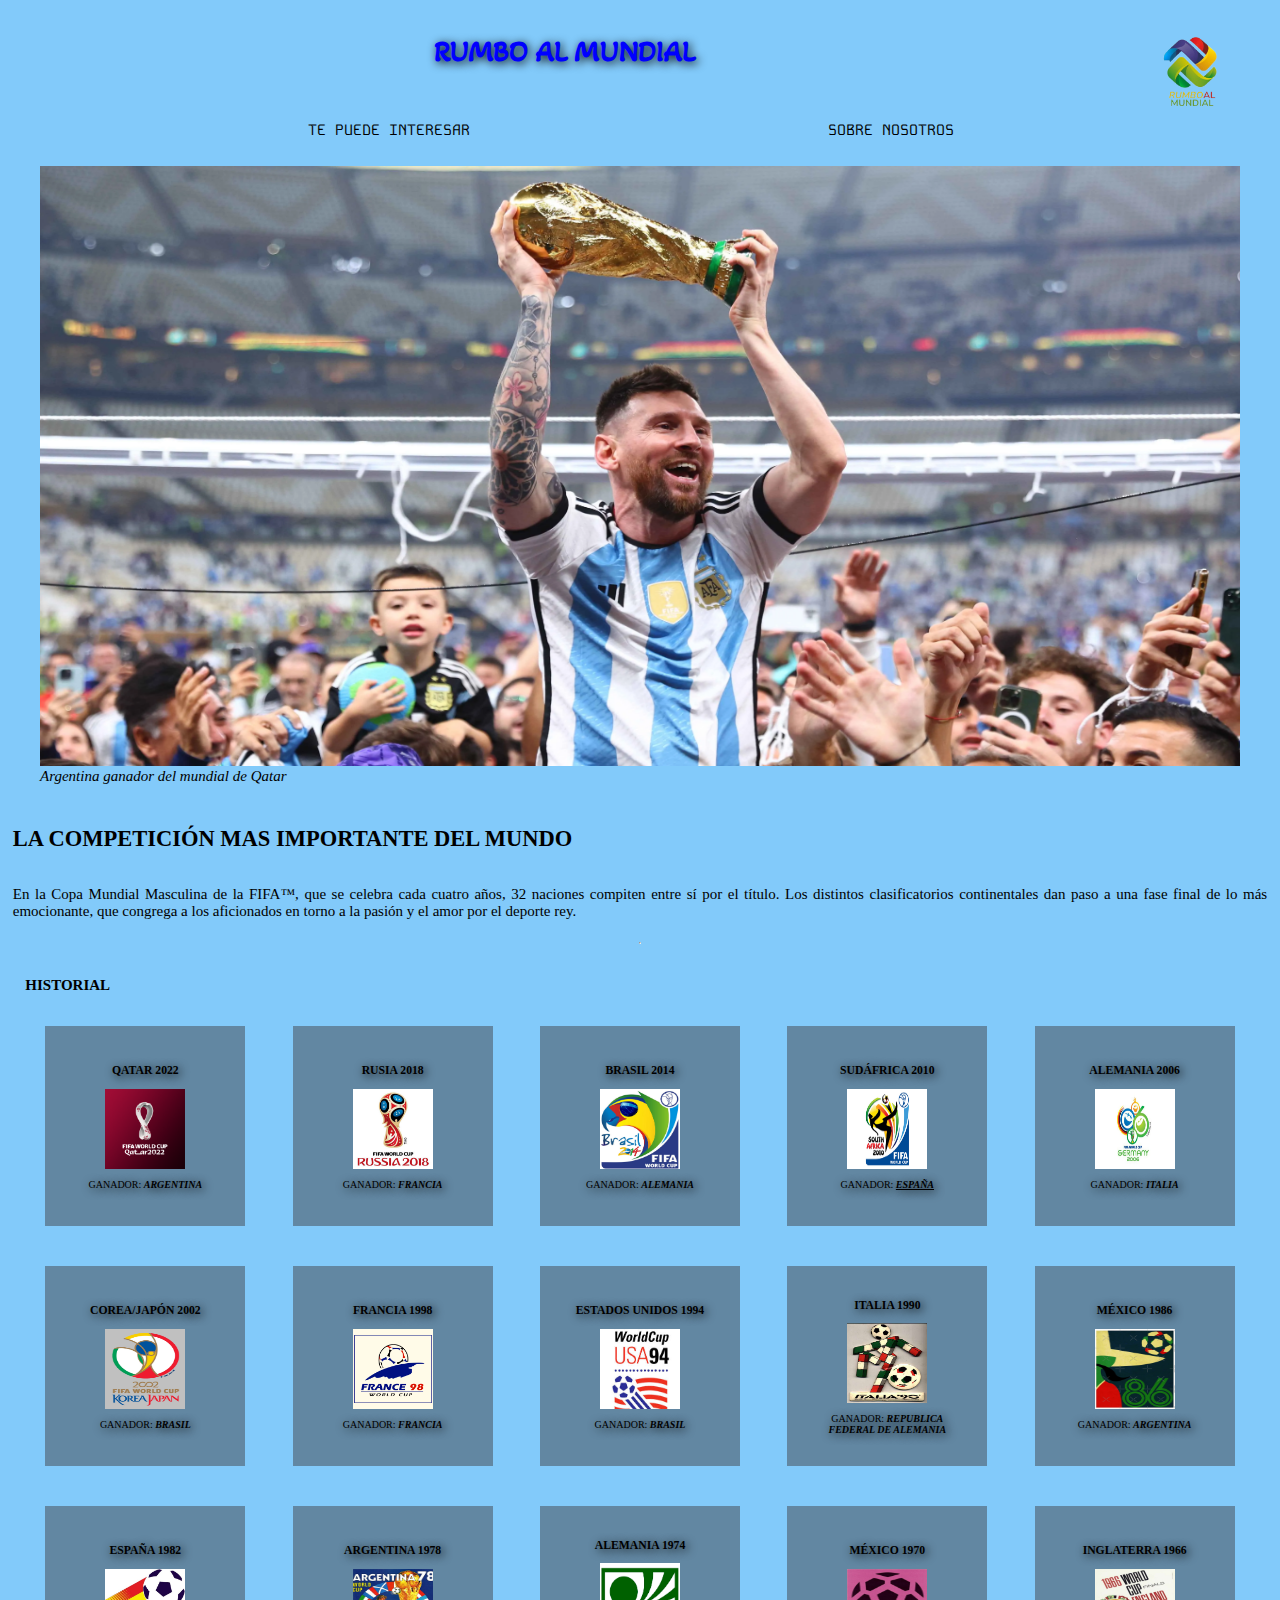
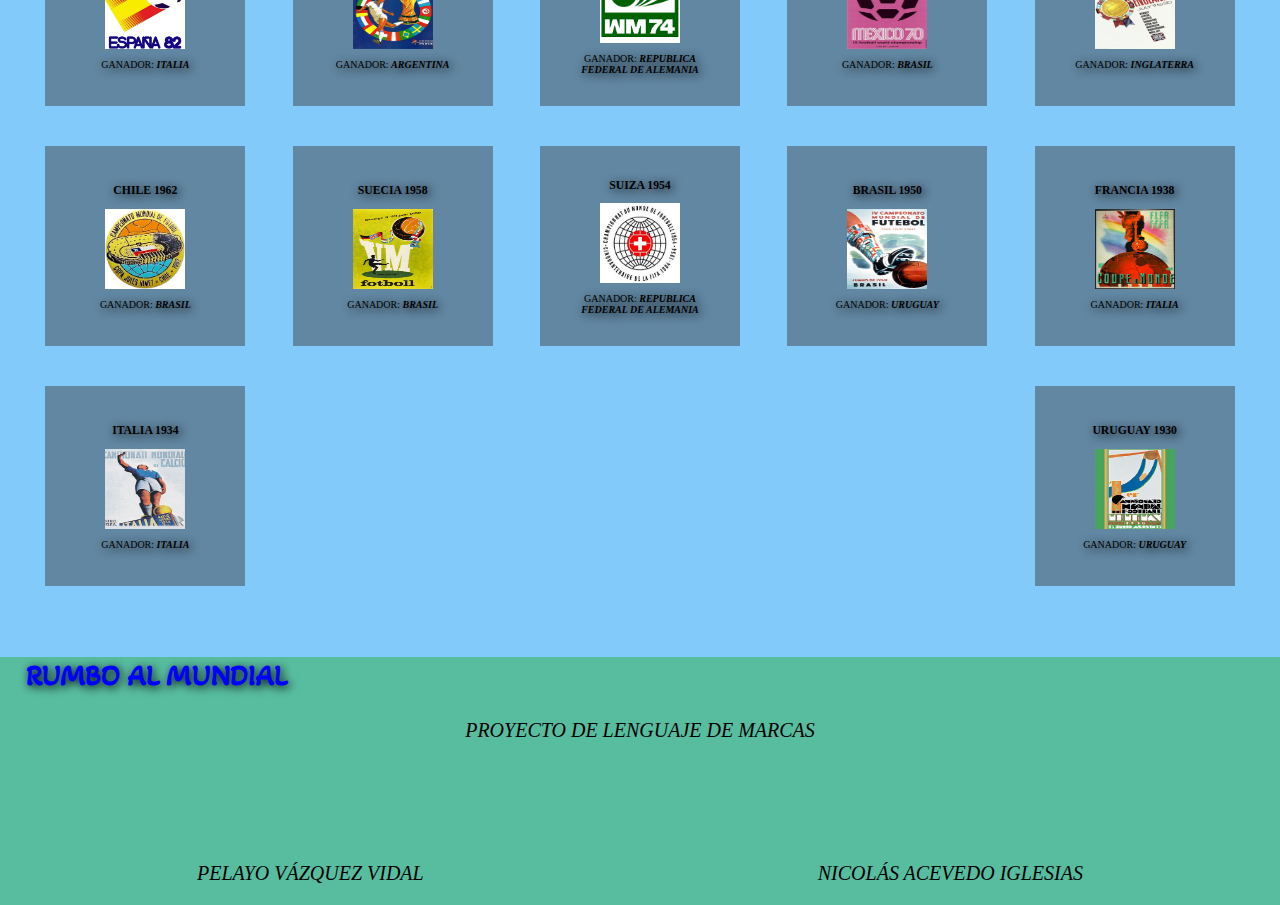
==== commit a2c9c9d0: "añadida tabla y retoques" ====
--- a/index.html
+++ b/index.html
@@ -7,7 +7,7 @@
     <meta name="viewport" content="width=device-width, initial-scale=1.0">
     <title>RuboAlMundial</title>
     <link rel="stylesheet" href="estilos.css">
-    <link rel="icon" type="image/jpg" href="IMAGENES/logo.png"  />
+    <link rel="icon" type="image/jpg" href="IMAGENES/favicon.jpg"  />
 </head>
 
 <body>
@@ -19,8 +19,8 @@
 
         <nav>
             <ul>
-                <li><a href="datosExtra.html" title="Te puede interesar" target="_blank">Te puede interesar</a></li>
-                <li><a href="sobreNosotros.html" title="Sobre Nosotros" target="_blank">Sobre Nosotros</a></li>
+                <li><a href="datosExtra.html" title="Te puede interesar" >Te puede interesar</a></li>
+                <li><a href="sobreNosotros.html" title="Sobre Nosotros" >Sobre Nosotros</a></li>
             </ul>
         </nav>
 
@@ -191,8 +191,8 @@
         <p class="cite"><em>Proyecto de Lenguaje de marcas</em></p>
 
         <pagina class="autores">
-            <p>PELAYO VÁZQUEZ VIDAL</p>
-            <p>NICOLÁS ACEVEDO IGLESIAS</p>
+            <p><em>PELAYO VÁZQUEZ VIDAL</em></p>
+            <p><em>NICOLÁS ACEVEDO IGLESIAS</em></p>
         </pagina>
 
     </footer>
--- a/estilos.css
+++ b/estilos.css
@@ -168,7 +168,7 @@
 div{
   display: flex;
  flex-direction: column;
- justify-content: space-between;
+ justify-content:center;
  padding: 20px;
  align-items: center;
 overflow: auto;
@@ -196,6 +196,7 @@
 
   height: 100%;
   background-color:#58BD9F;
+  
 }
 
 .pie{
@@ -239,6 +240,20 @@
     color: black;
 }
 
+
+.curiosidades{
+  padding: 20px;
+  text-align: center;
+  text-decoration: underline;
+  text-transform: uppercase;
+}
+
+.balon{
+height: 50px;
+width: 50px;
+
+}
+
 @media (width<=500px){
 
   .actualidad{
@@ -316,6 +331,9 @@
 
 
 
+
+
+
 @media (width>=1400px){
 
   header {
@@ -404,6 +422,8 @@
     
   }
 
+  
+
   article{
     display: flex;
     flex-flow: row wrap;
@@ -424,18 +444,59 @@
   
 }
 
-
-
-
-
-
-
-
-
-
-
-
-
-
-
-
+table{
+  
+width: 80%;
+margin: 0 auto;
+
+
+border-collapse: collapse;
+
+
+
+}
+
+td,th{
+
+padding: 6px 16px;
+text-align: center;
+
+
+}
+
+tbody tr:nth-child(odd){
+  background: lightgrey;
+  }
+
+th{
+background: #6287A2;
+font-size: 20px;
+
+}
+
+td{
+font-size: 15px;
+
+}
+
+tfoot td{
+text-align: center;
+background: #6287A2;
+}
+
+
+
+
+
+
+
+
+
+
+
+
+
+
+
+
+
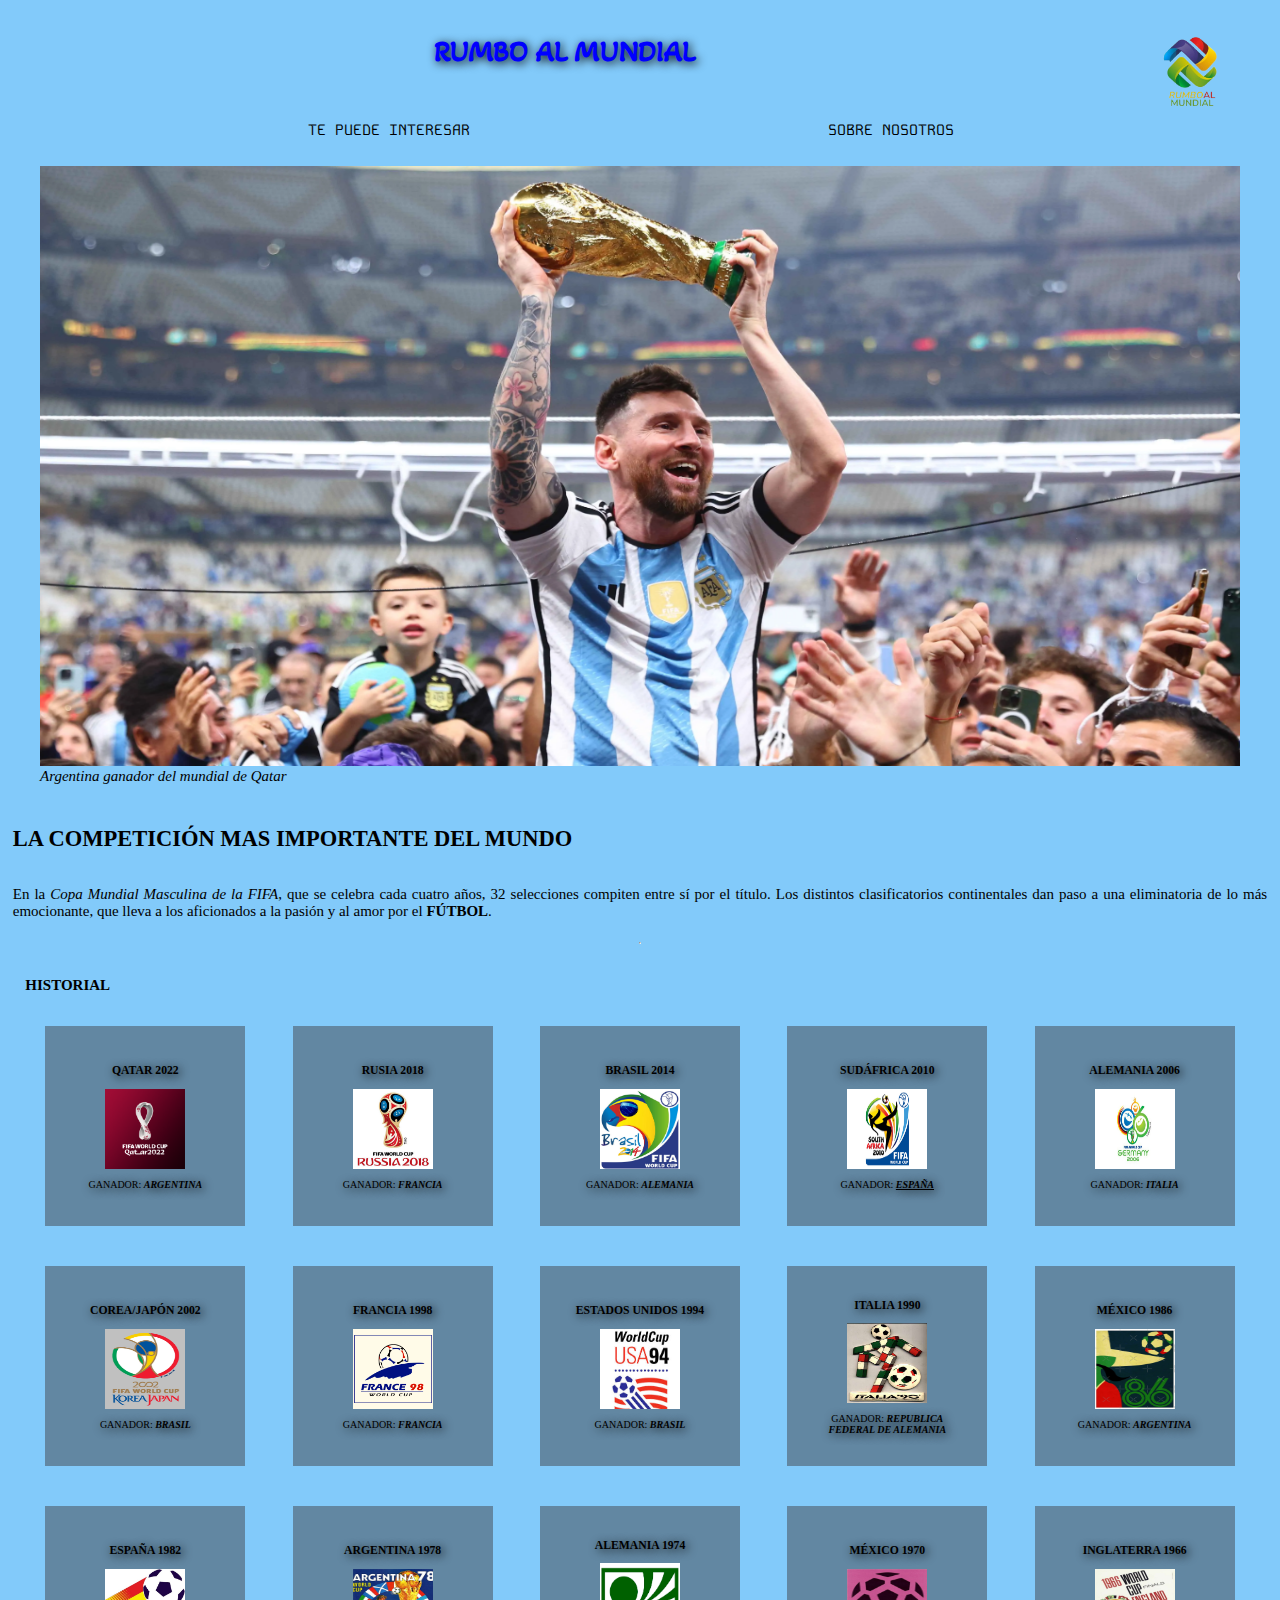
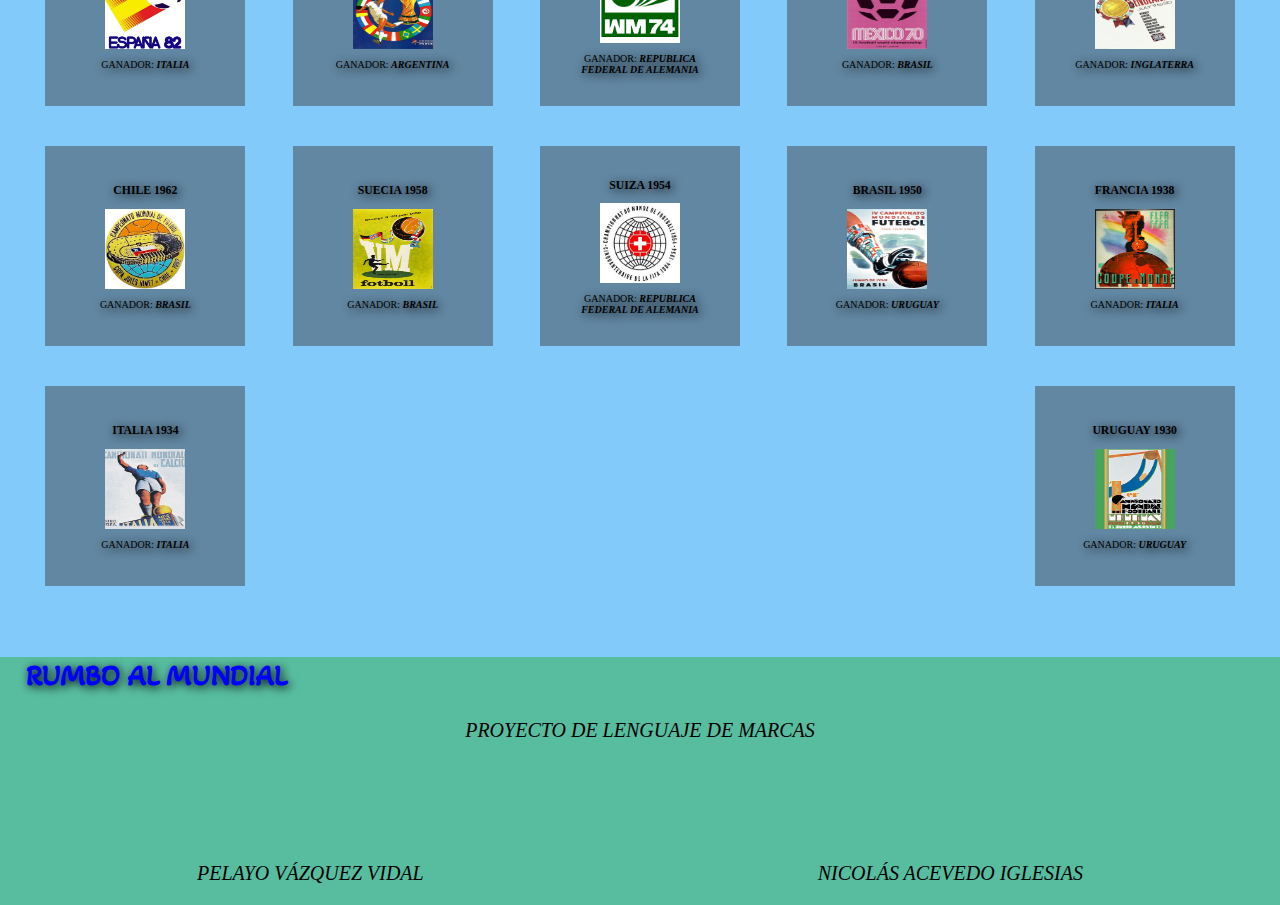
==== commit 83f44dcc: "cambios" ====
--- a/index.html
+++ b/index.html
@@ -38,9 +38,9 @@
         <article>
 
             <h2 class="Titulo1">LA COMPETICIÓN MAS IMPORTANTE DEL MUNDO</h2>
-            <p>En la Copa Mundial Masculina de la FIFA™, que se celebra cada cuatro años, 32 naciones compiten entre sí
-                por el título. Los distintos clasificatorios continentales dan paso a una fase final de lo más
-                emocionante, que congrega a los aficionados en torno a la pasión y el amor por el deporte rey.</p>
+            <p>En la <cite>Copa Mundial Masculina de la FIFA</cite>, que se celebra cada cuatro años, 32 selecciones compiten entre sí
+                por el título. Los distintos clasificatorios continentales dan paso a una eliminatoria de lo más
+                emocionante, que lleva a los aficionados  a la pasión y al amor por el <strong>FÚTBOL</strong>.</p>
             <hr>
 
         </article>
--- a/estilos.css
+++ b/estilos.css
@@ -241,6 +241,8 @@
 }
 
 
+
+
 .curiosidades{
   padding: 20px;
   text-align: center;
